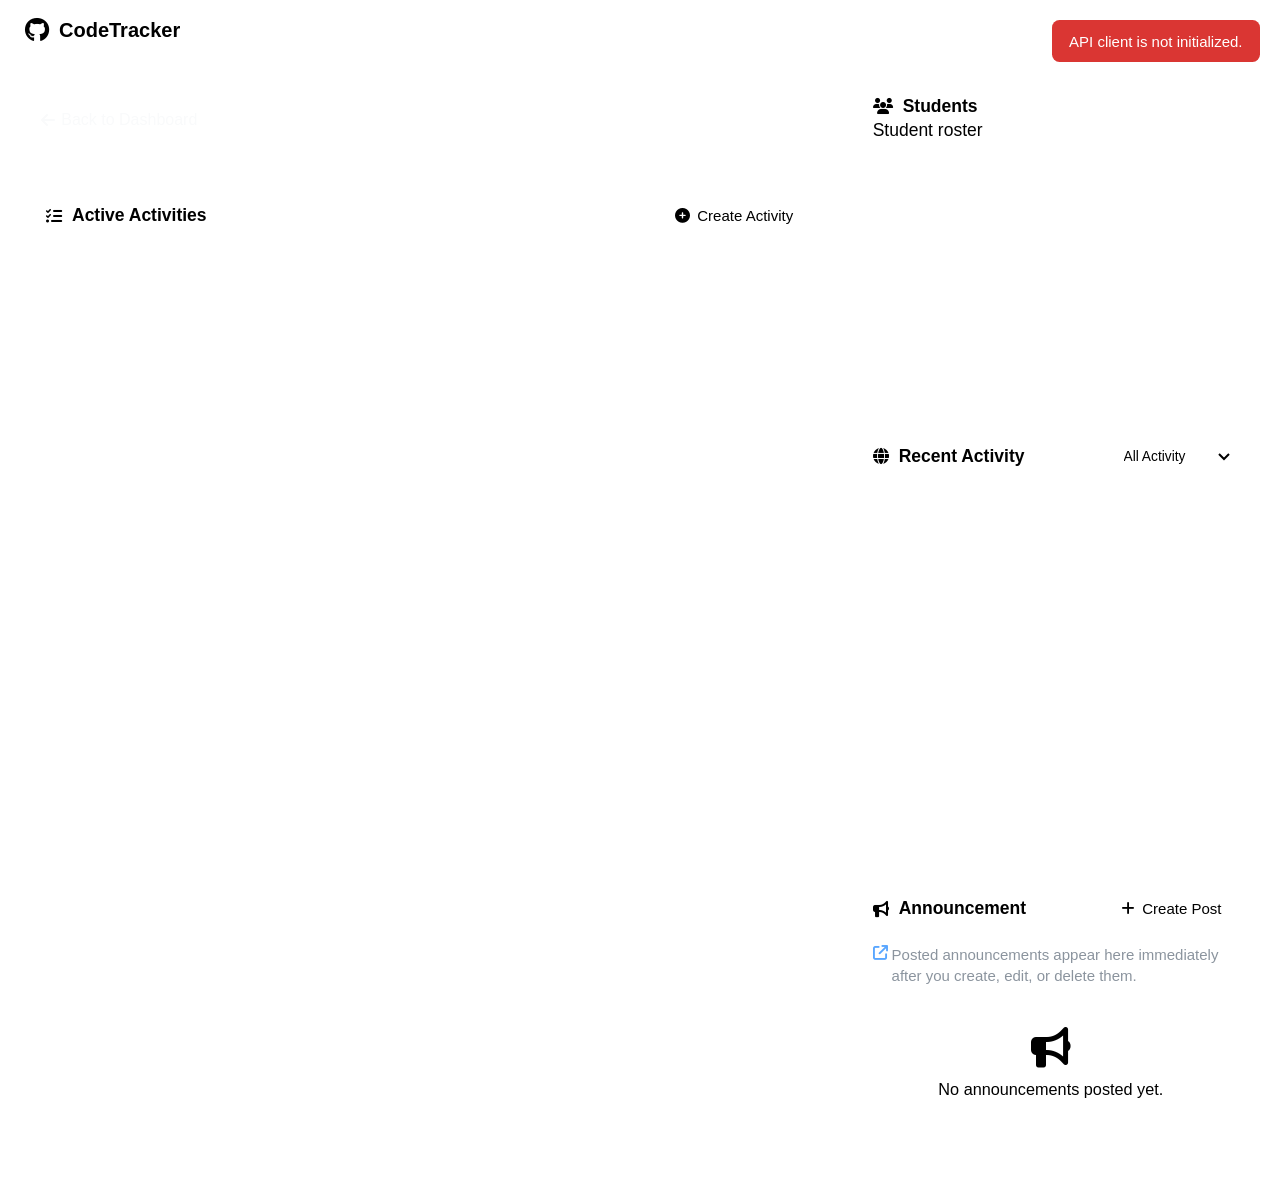
==== profclass/index.html @ b6f99a2a "adadddaa (#44) * shabu  * add automatic refresh  * apply the scroll in student-section  * add logout" ====
<!DOCTYPE html>
<html lang="en">
<head>
  <!-- CodeTracker theme: set before paint to prevent flashing -->
  <script id="codetracker-theme-init">
    (() => {
      const key = "codetracker-theme";
      let saved = null;
      try { saved = localStorage.getItem(key); } catch (_) {}
      const system = window.matchMedia("(prefers-color-scheme: light)").matches ? "light" : "dark";
      document.documentElement.dataset.theme = saved === "light" || saved === "dark" ? saved : system;
    })();
  </script>

    <meta charset="UTF-8">
    <meta name="viewport" content="width=device-width, initial-scale=1.0">
    <title>CodeTracker - Professor Dashboard</title>
    <link rel="stylesheet" href="https://cdnjs.cloudflare.com/ajax/libs/font-awesome/6.4.0/css/all.min.css">
    <link rel="icon" type="image/png" href="/frontend/asset/git.png">
    <link rel="stylesheet" href="/frontend/css/profclass.css">
    <!-- CodeTracker AI Chatbot -->
    <link rel="stylesheet" href="/frontend/css/chatbot.css">
  <link rel="stylesheet" href="/frontend/css/theme.css" data-codetracker-theme>
</head>
<body>

    <!-- Header -->
    <header class="header">
        <div class="header-left">  

            <div class="logo">
                <i class="fa-brands fa-github"></i>
                <span class="logo-text">CodeTracker</span>
            </div>
            <span class="header-divider"></span>
            <span class="header-label">Classroom</span>
        </div>
        <div class="header-right">

    <div class="professor-profile" id="professorProfile">
        <span class="professor-name" id="professorName">Loading...</span>
        <button type="button" class="professor-avatar" id="professorAvatar" aria-label="Open account menu" aria-haspopup="menu" aria-expanded="false"></button>
        <div class="professor-dropdown" id="professorProfileDropdown" role="menu" hidden>
            <button type="button" class="dropdown-btn" id="professorLogoutBtn" role="menuitem">
                <i class="fas fa-right-from-bracket"></i> Logout
            </button>
        </div>
    </div>
</div>
    </header>
 
    <div class="main-layout">
        <!-- Left Column -->
        <div class="left-column">
            <div class="back-to-dashboard">

    <a href="../dashboard/" id="backDashboardBtn">

        <i class="fas fa-arrow-left"></i>
        Back to Dashboard
    </a>
</div>
            <div class="section">
                <div class="section-header">
                    <h2 class="section-title">
                        <i class="fas fa-tasks"></i>
                        Active Activities
                    </h2>
                    <button class="create-activity-btn" id="createActivityBtn">
                        <i class="fas fa-plus-circle"></i>
                        Create Activity
                    </button>
                </div>
                
                <div id="assignmentsList">
                    <div class="empty-state">
                        <i class="fas fa-inbox"></i>
                        <p>No activities yet. Create your first one!</p>
                    </div>
                </div>
            </div>
        </div>

        <!-- Right Column -->
        <div class="right-column">
            <!-- Students Section -->
            <div class="students-section">
                <div class="students-header">
                    <h2 class="students-title">
                        <i class="fas fa-users"></i>
                        Students
                    </h2>
                    <p class="students-subtitle">Student roster</p>
                </div>
                <div id="studentsList">
                    <div class="empty-state">
                        <i class="fas fa-users"></i>
                        <p>No students enrolled yet</p>
                    </div>
                </div>
            </div>

            <!-- All Class Activity -->
            <div class="activity-section">
                <div class="activity-header">
                    <h2 class="activity-title">
                        <i class="fas fa-globe"></i>
                        Recent Activity
                    </h2>
                    <select class="filter-select" id="activityFilter">
                        <option value="all">All Activity</option>
                        <option value="activities">Activities</option>
                        <option value="submissions">Submissions</option>
                        <option value="joins">Joins</option>
                    </select>
                </div>
                
                <div class="activity-list" id="activityList">
                    <div class="empty-state">
                        <i class="fas fa-history"></i>
                        <p>No activity yet</p>
                    </div>
                </div>
            </div>

            <div class="section announcement-section">
                <div class="section-header">
                    <h2 class="section-title">
                        <i class="fas fa-bullhorn"></i>
                        Announcement
                    </h2>
                    <button class="announcement-view-btn" id="createAnnouncementOpenBtn" type="button">
                        <i class="fas fa-plus"></i>
                        Create Post
                    </button>
                </div>
                <div class="announcement-feed-shell">
                    <div class="announcement-feed-header">
                        <div class="announcement-feed-note">
                            <i class="fas fa-arrow-up-right-from-square"></i>
                            Posted announcements appear here immediately after you create, edit, or delete them.
                        </div>
                    </div>
                    <div id="announcementsList" class="announcements-list">
                        <div class="empty-state compact">
                            <i class="fas fa-bullhorn"></i>
                            <p>No announcements posted yet.</p>
                        </div>
                    </div>
                </div>
            </div>

            <div class="modal" id="createAnnouncementModal">
                <div class="modal-content announcement-edit-modal-content">
                    <div class="modal-header">
                        <h2>
                            <i class="fas fa-paper-plane"></i>
                            Create Post
                        </h2>
                        <button class="close-btn" id="closeCreateAnnouncementModalBtn" data-close-modal="createAnnouncementModal">&times;</button>
                    </div>
                    <div class="modal-body">
                        <form id="announcementForm" class="announcement-form announcement-form-modal">
                            <div class="form-group">
                                <label for="announcementMessage">
                                    <i class="fas fa-message"></i>
                                    Message
                                </label>
                                <textarea id="announcementMessage" maxlength="5000" rows="5" placeholder="Post an announcement to this classroom..." required></textarea>
                                <div class="announcement-meta-row">
                                    <span>Images, PDF, audio, and video only. Max 5 MB per file, 10 MB per post.</span>
                                    <span id="announcementCharCount">0 / 5000</span>
                                </div>
                            </div>
                            <div class="form-group">
                                <label for="announcementAttachments">
                                    <i class="fas fa-paperclip"></i>
                                    Attachments
                                </label>
                                <input type="file" id="announcementAttachments" name="attachments" multiple accept=".jpg,.jpeg,.png,.gif,.webp,.bmp,.svg,.mp4,.webm,.mov,.avi,.mkv,.mp3,.wav,.ogg,.aac,.pdf,image/jpeg,image/png,image/gif,image/webp,image/bmp,image/svg+xml,video/mp4,video/webm,video/quicktime,video/x-msvideo,video/x-matroska,audio/mpeg,audio/wav,audio/ogg,audio/aac,application/pdf">
                                <div id="announcementAttachmentList" class="announcement-attachment-list"></div>
                            </div>
                        </form>
                    </div>
                    <div class="modal-footer">
                        <button class="btn btn-secondary" id="cancelCreateAnnouncementBtn" data-close-modal="createAnnouncementModal">Cancel</button>
                        <button class="btn btn-primary" id="createAnnouncementBtn" type="submit" form="announcementForm">
                            <i class="fas fa-paper-plane"></i>
                            Post Announcement
                        </button>
                    </div>
                </div>
            </div>

            <div class="modal" id="editAnnouncementModal">
                <div class="modal-content announcement-edit-modal-content">
                    <div class="modal-header">
                        <h2>
                            <i class="fas fa-pen-to-square"></i>
                            Edit Announcement
                        </h2>
                        <button class="close-btn" id="closeEditAnnouncementModalBtn" data-close-modal="editAnnouncementModal">&times;</button>
                    </div>
                    <div class="modal-body">
                        <form id="editAnnouncementForm" class="announcement-form announcement-form-modal">
                            <input type="hidden" id="editAnnouncementId">
                            <div class="form-group">
                                <label for="editAnnouncementMessage">
                                    <i class="fas fa-message"></i>
                                    Message
                                </label>
                                <textarea id="editAnnouncementMessage" maxlength="5000" rows="5" placeholder="Update the announcement message..."></textarea>
                                <div class="announcement-meta-row">
                                    <span>Images, PDF, audio, and video only. Max 5 MB per file, 10 MB per post.</span>
                                    <span id="editAnnouncementCharCount">0 / 5000</span>
                                </div>
                            </div>
                            <div class="form-group">
                                <label>
                                    <i class="fas fa-paperclip"></i>
                                    Current Attachments
                                </label>
                                <div id="editAnnouncementCurrentAttachments" class="announcement-existing-attachments"></div>
                            </div>
                            <div class="form-group">
                                <label for="editAnnouncementAttachments">
                                    <i class="fas fa-folder-open"></i>
                                    Add Attachments
                                </label>
                                <input type="file" id="editAnnouncementAttachments" multiple accept=".jpg,.jpeg,.png,.gif,.webp,.bmp,.svg,.mp4,.webm,.mov,.avi,.mkv,.mp3,.wav,.ogg,.aac,.pdf,image/jpeg,image/png,image/gif,image/webp,image/bmp,image/svg+xml,video/mp4,video/webm,video/quicktime,video/x-msvideo,video/x-matroska,audio/mpeg,audio/wav,audio/ogg,audio/aac,application/pdf">
                                <div id="editAnnouncementAttachmentList" class="announcement-attachment-list"></div>
                            </div>
                        </form>
                    </div>
                    <div class="modal-footer">
                        <button class="btn btn-secondary" id="cancelEditAnnouncementBtn" data-close-modal="editAnnouncementModal">Cancel</button>
                        <button class="btn btn-primary" id="saveEditAnnouncementBtn">
                            <i class="fas fa-save"></i>
                            Save Changes
                        </button>
                    </div>
                </div>
            </div>
        </div>
    </div>

    <!-- Edit Activity Modal -->
    <div class="modal" id="editActivityModal">
        <div class="modal-content">
            <div class="modal-header">
                <h2>
                    <i class="fas fa-edit"></i>
                    Edit Activity
                </h2>
                <button class="close-btn" id="closeEditModalBtn" data-close-modal="editActivityModal">&times;</button>
            </div>
            <div class="modal-body">
                <form id="editActivityForm">
                    <input type="hidden" id="editActivityId">
                    <div class="form-group">
                        <label for="editActivityTitle">
                            <i class="fas fa-heading"></i>
                            Activity Title
                        </label>
                        <input type="text" id="editActivityTitle" placeholder="e.g., System 2 - API Development" required>
                    </div>
                    
                    <div class="form-group">
                        <label for="editActivityDescription">
                            <i class="fas fa-align-left"></i>
                            Description
                        </label>
                        <textarea id="editActivityDescription" placeholder="Describe the activity requirements..."></textarea>
                    </div>
                    
                    <div class="form-row">
                        <div class="form-group">
                            <label for="editDueDate">
                                <i class="fas fa-calendar-alt"></i>
                                Due Date
                            </label>
                            <input type="date" id="editDueDate">
                        </div>
                        
                        <div class="form-group">
                            <label for="editMaxScore">
                                <i class="fas fa-star"></i>
                                Max Score
                            </label>
                            <input type="number" id="editMaxScore" min="0" max="1000" value="100">
                        </div>
                    </div>
                    
                    <div class="form-group">
                        <label for="editActivityStatus">
                            <i class="fas fa-sliders-h"></i>
                            Status
                        </label>
                        <select id="editActivityStatus" required>
                            <option value="DRAFT">Draft</option>
                            <option value="PUBLISHED">Published</option>
                            <option value="CLOSED">Closed</option>
                            <option value="ARCHIVED">Archived</option>
                        </select>
                    </div>
                </form>
            </div>
            <div class="modal-footer">
                <button class="btn btn-secondary" id="cancelEditBtn" data-close-modal="editActivityModal">Cancel</button>
                <button class="btn btn-primary" id="saveEditActivityBtn">
                    <i class="fas fa-save"></i>
                    Save Changes
                </button>
            </div>
        </div>
    </div>

    <!-- Create Activity Modal -->
    <div class="modal" id="createActivityModal">
        <div class="modal-content">
            <div class="modal-header">
                <h2>
                    <i class="fas fa-plus-circle"></i>
                    Create New Activity
                </h2>
                <button class="close-btn" id="closeModalBtn" data-close-modal="createActivityModal">&times;</button>
            </div>
            <div class="modal-body">
                <form id="createActivityForm">
                    <div class="form-group">
                        <label for="activityTitle">
                            <i class="fas fa-heading"></i>
                            Activity Title
                        </label>
                        <input type="text" id="activityTitle" placeholder="e.g., System 2 - API Development" required>
                    </div>
                    
                    <div class="form-group">
                        <label for="activityDescription">
                            <i class="fas fa-align-left"></i>
                            Description
                        </label>
                        <textarea id="activityDescription" placeholder="Describe the activity requirements..."></textarea>
                    </div>
                    
                    <div class="form-row">
                        <div class="form-group">
                            <label for="dueDate">
                                <i class="fas fa-calendar-alt"></i>
                                Due Date
                            </label>
                            <input type="date" id="dueDate">
                        </div>
                        
                        <div class="form-group">
                            <label for="maxScore">
                                <i class="fas fa-star"></i>
                                Max Score
                            </label>
                            <input type="number" id="maxScore" min="0" max="1000" value="100">
                        </div>
                    </div>
                    
                    <div class="form-group">
                        <label for="activityStatus">
                            <i class="fas fa-sliders-h"></i>
                            Status
                        </label>
                        <select id="activityStatus" required>
                            <option value="DRAFT">Draft</option>
                            <option value="PUBLISHED">Published</option>
                            <option value="ARCHIVED">Archived</option>
                        </select>
                    </div>
                </form>
            </div>
            <div class="modal-footer">
                <button class="btn btn-secondary" id="cancelBtn" data-close-modal="createActivityModal">Cancel</button>
                <button class="btn btn-primary" id="saveActivityBtn">
                    <i class="fas fa-save"></i>
                    Create Activity
                </button>
            </div>
        </div>
    </div>

    
    

    

    <!-- Submissions Modal -->
    <div class="modal" id="submissionsModal">
        <div class="modal-content">
            <div class="modal-header">
                <h2 id="submissionsModalTitle">
                    <i class="fas fa-list-check"></i>
                    Activity Submissions
                </h2>
                <button class="close-btn" id="closeUnsubmittedModalBtn" data-close-modal="submissionsModal">&times;</button>
            </div>
            <div class="modal-body">
                <p id="submissionsSubtitle" style="color: #8b949e; margin-bottom: 12px;">Loading activity submissions...</p>
                <div class="submissions-filter-row" style="margin-bottom: 12px;">
                    <label for="submissionFilter" style="font-size: 12px; color: #8b949e; margin-right: 8px;">Filter</label>
                    <select id="submissionFilter" class="filter-select">
                        <option value="ALL">All</option>
                        <option value="PENDING">Pending</option>
                        <option value="SUBMITTED">Submitted</option>
                        <option value="GRADED">Graded</option>
                    </select>
                </div>
                <div id="submissionsList">
                    <div class="empty-state">
                        <i class="fas fa-spinner fa-spin"></i>
                        <p>Loading submissions...</p>
                    </div>
                </div>
            </div>
            <div class="modal-footer">
                <button class="btn btn-secondary" id="closeUnsubmittedBtn" data-close-modal="submissionsModal">Close</button>
            </div>
        </div>
    </div>

    <div class="modal" id="gradeModal">
        <div class="modal-content">
            <div class="modal-header">
                <h2>
                    <i class="fas fa-award"></i>
                    Grade Submission
                </h2>
                <button class="close-btn" id="closeGradeModalBtn" data-close-modal="gradeModal">&times;</button>
            </div>
            <div class="modal-body">
                <input type="hidden" id="gradeActivityId">
                <input type="hidden" id="gradeStudentUserId">
                <input type="hidden" id="gradeMaxScore">

                <div class="form-group" id="gradeStudentInfo" style="color: #c9d1d9; display: grid; gap: 4px;"></div>

                <form id="gradeForm">
                    <div class="form-group">
                        <label for="gradeScore">
                            <i class="fas fa-star"></i>
                            Score
                        </label>
                        <input type="number" id="gradeScore" min="0" step="1" placeholder="Enter score">
                        <small id="gradeScoreHint" style="color:#8b949e; display:block; margin-top:6px;"></small>
                    </div>

                    <div class="form-group">
                        <label for="gradeFeedback">
                            <i class="fas fa-comment"></i>
                            Feedback
                        </label>
                        <textarea id="gradeFeedback" rows="4" placeholder="Add feedback for this submission..."></textarea>
                    </div>
                </form>
            </div>
            <div class="modal-footer">
                <button class="btn btn-secondary btn-small analyze-btn" id="gradeAnalyzeBtn" style="margin-right: auto; display: none;">
                    <i class="fas fa-code"></i>
                    Analyze
                </button>
                <button class="btn btn-secondary" id="closeGradeBtn" data-close-modal="gradeModal">Cancel</button>
                <button class="btn btn-primary" id="saveGradeBtn">
                    <i class="fas fa-check"></i>
                    Submit Grade
                </button>
            </div>
        </div>
    </div>

    <div class="modal" id="submittedDetailModal">
        <div class="modal-content submitted-detail-modal-content">
            <div class="modal-header">
                <h2 id="submittedDetailTitle">
                    <i class="fas fa-file-circle-check"></i>
                    Submission Details
                </h2>
                <button class="close-btn" id="closeSubmittedDetailModalBtn" data-close-modal="submittedDetailModal">&times;</button>
            </div>
            <div class="modal-body" id="submittedDetailBody">
                <div class="empty-state">
                    <i class="fas fa-info-circle"></i>
                    <p>Loading submission details...</p>
                </div>
            </div>
            <div class="modal-footer">
                <button class="btn btn-secondary" id="closeSubmittedDetailBtn">Back to Submitted</button>
            </div>
        </div>
    </div>

    <!-- Student Submission Modal -->
    <div class="modal" id="studentSubmissionModal">
        <div class="modal-content">
            <div class="modal-header">
                <h2>
                    <i class="fas fa-paper-plane"></i>
                    Submit Activity for Student
                </h2>
                <button class="close-btn" id="closeSubmissionModalBtn">&times;</button>
            </div>
            <div class="modal-body">
                <div id="submissionStudentInfo" style="margin-bottom: 20px; padding: 15px; background: #f5f5f5; border-radius: 4px;">
                    <!-- Will be filled dynamically -->
                </div>
                <form id="studentSubmissionForm">
                    <div class="form-group">
                        <label for="submissionType">
                            <i class="fas fa-code-branch"></i>
                            Submission Type
                        </label>
                        <select id="submissionType">
                            <option value="" disabled hidden>— Select submission type —</option>
                            <option value="existing">Existing Repository URL</option>
                            <option value="new">New Repository Name</option>
                            <option value="general">Mark as Submitted (No Repository)</option>
                        </select>
                    </div>

                    <div id="repositoryUrlGroup" class="form-group" style="display: none;">
                        <label for="profileSubmissionUrl">
                            <i class="fab fa-github"></i>
                            Repository URL
                        </label>
                        <input type="url" id="profileSubmissionUrl" placeholder="https://github.com/user/repo">
                    </div>

                    <div id="repositoryNameGroup" class="form-group" style="display: none;">
                        <label for="profileSubmissionName">
                            <i class="fas fa-folder-plus"></i>
                            Repository Name
                        </label>
                        <input type="text" id="profileSubmissionName" placeholder="my-awesome-project" pattern="[a-zA-Z0-9_\-]+" title="Repository name can contain letters, numbers, hyphens, and underscores">
                    </div>

                    <div class="form-group">
                        <label for="submissionNotes">
                            <i class="fas fa-comment"></i>
                            Notes (Optional)
                        </label>
                        <textarea id="submissionNotes" rows="3" placeholder="Add notes about this submission..."></textarea>
                    </div>
                </form>
            </div>
            <div class="modal-footer">
                <button class="btn btn-secondary" id="cancelSubmissionBtn">Cancel</button>
                <button class="btn btn-primary" id="submitForStudentBtn">
                    <i class="fas fa-paper-plane"></i>
                    Submit for Student
                </button>
            </div>
        </div>
    </div>

    <script src="/frontend/script/runtime-config.js"></script>
  <script src="/frontend/script/api-client.js"></script>
    <script src="/frontend/script/analyzer-client.js"></script>
    <script src="/frontend/script/profclass.js"></script>
    <script src="/frontend/script/chatbot.js"></script>
  <script src="/frontend/script/theme.js" data-codetracker-theme></script>
</body>
</html>
---- frontend/css/profclass.css ----
/* Global responsive fixes */
* {
    max-width: 100%;
    min-width: 0;
}

html {
    overflow-x: hidden;
    scroll-behavior: smooth;
    zoom: 1.25;
    
}

/* ── Reset ────────────────────────────────────────────────────── */
*, *::before, *::after { margin: 0; padding: 0; box-sizing: border-box; }

/* Disable drag/highlight text selection across the app */
* {
    -webkit-user-select: none;
    user-select: none;
}

input, textarea, select, [contenteditable="true"] {
    -webkit-user-select: text;
    user-select: text;
}

body {
    font-family: -apple-system, BlinkMacSystemFont, 'Segoe UI', Roboto, Oxygen, Ubuntu, Cantarell, sans-serif;
    background: var(--color-page);
    color: var(--color-text);
    min-height: 100vh;
    font-size: 19px;
    overflow-x: hidden;
    min-width: 320px;
}

::-webkit-scrollbar       { width: 5px; height: 5px; }
::-webkit-scrollbar-track { background: transparent; }
::-webkit-scrollbar-thumb { background: var(--color-border); border-radius: 3px; }

/* ── Header ───────────────────────────────────────────────────── */
.header {
    background: var(--color-surface);
    padding: 0 20px;
    height: 48px;
    display: flex;
    justify-content: space-between;
    align-items: center;
    border-bottom: 1px solid var(--color-surface-hover);
    position: sticky;
    top: 0;
    z-index: 100;
}

.header-left {
    display: flex;
    align-items: center;
    gap: 12px;
}


.back-btn {
    display: inline-flex;
    align-items: center;
    gap: 8px;
    color: var(--color-primary);
    text-decoration: none;
    font-size: 15px;
    font-weight: 500;
    transition: all 0.15s;
}
.back-btn:hover {
    color: var(--color-primary-hover);
    text-decoration: underline;
}

/* ── Back Navigation Container ───────────────────────── */

.btn.cancel             { background: transparent; color: var(--color-muted); border: 1px solid var(--color-border); }
.btn.cancel:hover       { background: var(--color-surface-hover); }

.back-btn i {
    font-size: 14px;
}

.back-container .back-btn {
    display: inline-flex;
    align-items: center;
    gap: 6px;
    padding: 6px 12px;
    border-radius: 6px;
    background: var(--color-surface);
    border: 1px solid var(--color-surface-hover);
    color: var(--color-muted);
    text-decoration: none;
    font-size: 12px;
    transition: all 0.15s;
}

.back-container .back-btn:hover {
    background: var(--color-surface-hover);
    color: var(--color-primary);
    border-color: var(--color-border);
}

.header-divider {
    width: 1px;
    height: 20px;
    background: var(--color-surface-hover);
}

.logo {
    display: flex;
    align-items: center;
    gap: 8px;
    font-size: 16px;
    font-weight: 700;
    color: var(--color-primary);
}
.logo i { font-size: 20px; }
.logo-text { line-height: 1; }

.header-label {
    font-size: 17px;
    color: white;
    font-weight: bold;
}

.header-right {
    display: flex;
    align-items: center;
    gap: 8px;   /* tighter like dashboard */
}

.professor-profile {
    position: relative;
    display: inline-flex;
    align-items: center;
}

.professor-dropdown {
    position: absolute;
    top: 40px; right: 0;
    background: var(--color-surface);
    border: 1px solid var(--color-border);
    border-radius: 8px;
    padding: 6px;
    min-width: 180px;
    display: none;
    box-shadow: 0 8px 24px rgba(0,0,0,0.5);
    z-index: 200;
}

.professor-dropdown.active {
    display: block;
}

#professorProfileDropdown:not([hidden]) {
    display: block;
}

.professor-dropdown .dropdown-info {
    padding: 8px 12px;
    border-bottom: 1px solid var(--color-surface-hover);
}

.professor-dropdown .dropdown-info strong {
    display: block;
    margin-bottom: 2px;
}

.professor-dropdown .dropdown-info small {
    color: var(--color-muted);
}

/* Buttons */
.professor-dropdown .dropdown-btn {
    width: 100%;
    padding: 7px 10px;
    background: transparent;
    border: none;
    color: var(--color-text);
    text-align: left;
    cursor: pointer;
    border-radius: 5px;
    font-size: 12px;
    transition: background 0.12s;
}

.professor-dropdown .dropdown-btn i {
    width: 16px; margin-right: 6px; font-size: 11px;
}

.professor-dropdown .dropdown-btn:hover {
    background: var(--color-surface-hover);
}

.analyze-btn {
    background: #ffffff !important;
    color: #b4232f !important;
    border: 1px solid #d0d7de !important;
}

.analyze-btn i {
    color: #b4232f !important;
}

.analyze-btn:hover {
    background: #f6f8fa !important;
    color: #9f1f2a !important;
    border-color: var(--color-text) !important;
}

.analyze-btn:hover i {
    color: #9f1f2a !important;
}

.professor-avatar {
    width: 30px;
    height: 30px;
    border-radius: 50%;
    background: white; /* default avatar color */
    margin-left: 6px;
    font-weight: 600; font-size: 11px; color: black;
    border: 1px solid var(--color-surface-hover);
    display: flex; align-items: center; justify-content: center;
    padding: 0;
    cursor: pointer;
    font-family: inherit;
}
.professor-avatar img {
    width: 100%; height: 100%; object-fit: cover; border-radius: 50%;
}
.professor-avatar:focus-visible {
    outline: 2px solid var(--color-primary);
    outline-offset: 2px;
}

.professor-name {
    font-size: 12px;
    font-weight: 500;
    color: var(--color-muted);
}

/* ── Main Layout ──────────────────────────────────────────────── */
.main-layout {
    display: grid;
    grid-template-columns: 2fr 1fr;
    gap: 16px;
    padding: 12px 20px;
    max-width: 1400px;
    margin: 0 auto;
    
}

/* Back to Dashboard Button */
.back-to-dashboard {
    margin-bottom: 15px;
    margin-top: 20px;
    
}

body.modal-open {
    overflow: hidden;
}


.back-to-dashboard a {
    display: inline-flex;
    align-items: center;
    text-decoration: none;
    background: var(--color-surface); /* dark button */
    color: #f9fafb; /* white text */
    padding: 8px 12px;
    border-radius: 6px;
    font-weight: 500;
    transition: all 0.2s ease-in-out;
    font-size: 0.8rem;
    border: 1px solid rgba(255, 255, 255, 0.3);
}

.back-to-dashboard a i {
    margin-right: 5px;
}

/* Hover Effect */
.back-to-dashboard a:hover {
    background-color: var(--color-surface-hover); /* slightly lighter on hover */
    transform: translateX(-2px);
    box-shadow: 0 2px 5px rgba(0,0,0,0.2);
    color: var(--color-primary);
    border: 1px solid var(--color-primary);
}
/* ── Section Base ─────────────────────────────────────────────── */
.section,
.students-section,
.activity-section {
    background: var(--color-surface);
    border: 1px solid rgba(255, 255, 255, 0.3);
    border-radius: 8px;
    padding: 16px;
}

.section-header {
    display: flex;
    justify-content: space-between;
    align-items: center;
    margin-bottom: 14px;
}

.section-title,
.students-title,
.activity-title {
    font-size: 14px;
    font-weight: 600;
    color: var(--color-heading);
    display: flex;
    align-items: center;
    gap: 8px;
}
.section-title i,
.students-title i,
.activity-title i { color: var(--color-primary); font-size: 13px; }

/* The activity list becomes independently scrollable after three cards.
   Its height is calculated in professor-ux.js so card content can wrap
   naturally without overlapping the rest of the dashboard. */
#assignmentsList.has-scroll {
    max-height: var(--assignment-list-max-height);
    overflow-y: auto;
    overscroll-behavior: contain;
    padding-right: 8px;
    scrollbar-gutter: stable;
}

/* ── Create Activity Button ───────────────────────────────────── */
.create-activity-btn {
    background: white;
    color: black;
    border: none;
    padding: 6px 14px;
    border-radius: 6px;
    font-size: 12px;
    font-weight: 500;
    cursor: pointer;
    display: inline-flex;
    align-items: center;
    gap: 6px;
    transition: background 0.15s;
}
.create-activity-btn:hover { background: rgb(224, 223, 223); }
.create-activity-btn:disabled { opacity: 0.5; cursor: not-allowed; }

/* ── Assignment Card ──────────────────────────────────────────── */
.assignment-card {
    border: 1px solid var(--color-surface-hover);
    border-radius: 6px;
    padding: 14px;
    margin-bottom: 10px;
    background: var(--color-page);
    cursor: pointer;
    transition: border-color 0.15s, transform 0.15s, box-shadow 0.15s;
}
.assignment-card:hover {
    border-color: var(--color-primary);
    transform: translateY(-1px);
    box-shadow: 0 8px 20px rgba(31, 111, 235, 0.14);
}

.assignment-header {
    display: flex;
    justify-content: space-between;
    align-items: flex-start;
    margin-bottom: 8px;
}

.assignment-title {
    font-size: 14px;
    font-weight: 600;
    color: var(--color-primary);
    display: flex;
    align-items: center;
    gap: 6px;
    cursor: pointer;
}
.assignment-title:hover { text-decoration: underline; }
.assignment-title i { color: var(--color-success); font-size: 12px; }

.assignment-actions { display: flex; gap: 4px; }

.action-btn {
    background: none;
    border: 1px solid var(--color-surface-hover);
    color: var(--color-muted);
    padding: 4px 8px;
    border-radius: 4px;
    cursor: pointer;
    font-size: 13px;
    transition: all 0.15s;
}
.action-btn:hover {
    background: var(--color-surface-hover);
    color: var(--color-text);
    border-color: var(--color-border);
}

.assignment-actions .action-btn {
    cursor: pointer;
}

.assignment-actions .action-btn i {
    pointer-events: none;
}

.assignment-desc {
    color: var(--color-muted);
    font-size: 13px;
    line-height: 1.5;
    margin: 4px 0 10px 22px;
}

.assignment-meta {
    display: flex;
    align-items: center;
    flex-wrap: wrap;
    gap: 12px;
    font-size: 14px;
    color: var(--color-muted);
    padding-left: 22px;
}

.assignment-status {
    display: inline-flex;
    align-items: center;
    gap: 4px;
    padding: 2px 10px;
    border-radius: 20px;
    font-size: 13px;
    font-weight: 500;
    background: rgba(248, 81, 73, 0.1);
    color: var(--color-danger);
    border: 1px solid rgba(248, 81, 73, 0.2);
}
.assignment-status i { font-size: 10px; }

.days-left { font-weight: 600; }
.days-left.urgent { color: var(--color-danger); }
.days-left.normal { color: var(--color-primary); }

.points {
    color: var(--color-warning);
    font-weight: 600;
    display: flex;
    align-items: center;
    gap: 4px;
}

.submitted-count {
    color: var(--color-primary);
}

/* ── Progress ─────────────────────────────────────────────────── */
.progress-container {
    margin-top: 12px;
    padding-top: 12px;
    border-top: 1px solid var(--color-surface-hover);
}

.progress-header {
    display: flex;
    justify-content: space-between;
    align-items: center;
    margin-bottom: 6px;
}

.progress-title {
    font-size: 14px;
    color: var(--color-muted);
    font-weight: 500;
    display: flex;
    align-items: center;
    gap: 6px;
}
.progress-title i { color: var(--color-success); }

.progress-value {
    font-size: 12px;
    color: var(--color-success);
    font-weight: 700;
    background: rgba(46, 160, 67, 0.1);
    padding: 2px 8px;
    border-radius: 20px;
}

.progress-bar {
    height: 6px;
    background: var(--color-surface-hover);
    border-radius: 3px;
    overflow: hidden;
    margin-bottom: 4px;
}

.progress-fill {
    height: 100%;
    background: linear-gradient(90deg, var(--color-primary-strong), var(--color-success));
    border-radius: 3px;
    transition: width 0.3s ease;
}

.progress-stats {
    display: flex;
    justify-content: space-between;
    font-size: 13px;
    color: var(--color-border-strong);
}

/* ── Right Column ─────────────────────────────────────────────── */
.left-column,
.right-column {
    display: flex;
    flex-direction: column;
    gap: 16px;
}

/* ── Students ─────────────────────────────────────────────────── */
.students-header { margin-bottom: 12px; }

.students-subtitle {
    font-size: 14px;
    color: var(--color-border-strong);
    margin-top: 2px;
}

/* Keep the roster compact: three complete student rows remain visible, then
   the list scrolls independently instead of expanding into Recent Activity. */
#studentsList {
    display: flex;
    flex-direction: column;
    gap: 6px;
    max-height: 180px;
    overflow-y: auto;
    overscroll-behavior: contain;
    scrollbar-gutter: stable;
}

#studentsList .student-card {
    flex: 0 0 auto;
    margin-bottom: 0;
}

.student-card {
    display: flex;
    align-items: center;
    gap: 12px;
    padding: 10px 12px;
    border: 1px solid var(--color-surface-hover);
    border-radius: 6px;
    background: var(--color-page);
    margin-bottom: 6px;
    transition: all 0.15s;
}

.student-avatar {
    width: 34px;
    height: 34px;
    background: linear-gradient(135deg, var(--color-primary-strong), var(--color-success));
    border-radius: 50%;
    display: flex;
    align-items: center;
    justify-content: center;
    color: white;
    font-weight: 600;
    font-size: 13px;
    flex-shrink: 0;
    overflow: hidden;
}
.student-avatar img {
    width: 100%;
    height: 100%;
    object-fit: cover;
    border-radius: 50%;
    display: block;
}

.student-info { flex: 1; min-width: 0; }

.student-name {
    font-size: 13px;
    font-weight: 600;
    color: var(--color-heading);
    margin-bottom: 1px;
    white-space: nowrap;
    overflow: hidden;
    text-overflow: ellipsis;
}

.student-status {
    font-size: 12px;
    color: var(--color-muted);
}

.student-last-active {
    font-size: 13px;
    color: var(--color-border-strong);
    display: flex;
    align-items: center;
    gap: 4px;
}

.student-progress {
    color: var(--color-border);
    font-size: 12px;
}

/* ── Activity Feed ────────────────────────────────────────────── */
.activity-header {
    display: flex;
    justify-content: space-between;
    align-items: center;
    margin-bottom: 12px;
}

.filter-select {
    background: var(--color-page);
    border: 1px solid var(--color-surface-hover);
    color: var(--color-text);
    padding: 4px 10px;
    border-radius: 6px;
    font-size: 11px;
    cursor: pointer;
}
.filter-select:focus { outline: none; border-color: var(--color-primary-strong); }
.filter-select option { background: var(--color-surface); }

.activity-list {
    display: flex;
    flex-direction: column;
    max-height: 400px;
    overflow-y: auto;
}

.activity-item {
    display: flex;
    gap: 10px;
    padding: 10px 0;
    border-bottom: 1px solid var(--color-surface-hover);
    transition: background-color 0.15s;
}
.activity-item:last-child { border-bottom: none; }

.activity-avatar {
    width: 30px;
    height: 30px;
    border-radius: 50%;
    background: linear-gradient(135deg, var(--color-primary-strong), var(--color-success));
    display: flex;
    align-items: center;
    justify-content: center;
    color: white;
    font-weight: 600;
    font-size: 11px;
    flex-shrink: 0;
    overflow: hidden;
}
.activity-avatar.professor {
    background: linear-gradient(135deg, var(--color-attention), var(--color-danger));
}

.activity-content { flex: 1; min-width: 0; }

.activity-user {
    font-size: 13px;
    font-weight: 600;
    color: var(--color-heading);
    margin-bottom: 2px;
}
.activity-user span {
    color: var(--color-border-strong);
    font-weight: 400;
    font-size: 11px;
    margin-left: 6px;
}

.activity-text {
    font-size: 13px;
    color: var(--color-text);
    margin-bottom: 2px;
    line-height: 1.4;
}

.activity-details {
    font-size: 12px;
    color: var(--color-muted);
    margin-bottom: 2px;
}
.activity-details i { margin-right: 4px; color: var(--color-primary); font-size: 11px; }

.activity-time {
    font-size: 11px;
    color: var(--color-border-strong);
    display: flex;
    align-items: center;
    gap: 4px;
}
.activity-time i { font-size: 10px; }

.activity-badge {
    display: inline-flex;
    align-items: center;
    gap: 4px;
    padding: 1px 8px;
    border-radius: 12px;
    font-size: 10px;
    font-weight: 500;
    margin-left: 6px;
}

.badge-created {
    background: rgba(46, 160, 67, 0.1);
    color: var(--color-success);
    border: 1px solid rgba(46, 160, 67, 0.2);
}

.badge-submitted {
    background: rgba(88, 166, 255, 0.1);
    color: var(--color-primary);
    border: 1px solid rgba(88, 166, 255, 0.2);
}

.badge-joined {
    background: rgba(240, 136, 62, 0.12);
    color: var(--color-attention);
    border: 1px solid rgba(240, 136, 62, 0.28);
}

/* ── Modal ─────────────────────────────────────────────────────── */
.modal {
    display: none;
    position: fixed;
    inset: 0;
    background: rgba(0, 0, 0, 0.6);
    z-index: 1000;
    align-items: center;
    justify-content: center;
    backdrop-filter: blur(3px);
    opacity: 0;
    pointer-events: none;
}
.modal.active {
     display: flex;
    opacity: 1;
    pointer-events: all;
 }


 .modal.active .modal-content {
    animation: modalIn 0.22s cubic-bezier(0.17, 0.67, 0.3, 0.99);
}

@keyframes modalIn {
    from {
        opacity: 0;
        transform: translateY(-12px) scale(0.98);
    }
    to {
        opacity: 1;
        transform: translateY(0) scale(1);
    }
}

.modal-content > div {
    margin-bottom: 10px;
}

.modal-content {
    background: var(--color-surface);
    border: 1px solid var(--color-border);
    border-radius: 10px;
    width: 440px;
    max-width: 90%;
    max-height: 90vh;
    overflow-y: auto;
    padding: 20px; /* IMPORTANT */
}

#unsubmittedModal .modal-content {
    width: 760px;
    max-width: 96%;
}

#submittedDetailModal .modal-content {
    width: 820px;
    max-width: 96%;
}

@keyframes modalIn {
    from { opacity: 0; transform: translateY(-12px); }
    to   { opacity: 1; transform: translateY(0); }
}

.modal-header {
    display: flex;
    justify-content: space-between;
    align-items: center;
    padding: 14px 18px;
    border-bottom: 1px solid var(--color-surface-hover);
}

.modal-header h2 {
    font-size: 17px;
    font-weight: 600;
    color: var(--color-heading);
    display: flex;
    align-items: center;
    gap: 8px;
}
.modal-header h2 i { color: var(--color-primary); font-size: 16px; }

.close-btn {
    background: none;
    border: none;
    color: var(--color-border-strong);
    font-size: 22px;
    cursor: pointer;
    line-height: 1;
    padding: 2px 5px;
    transition: color 0.12s;
    border-radius: 4px;
}
.close-btn:hover {
     color: var(--color-danger);
    background: rgba(248,81,73,0.1);
    }

.modal-body { padding: 18px; }

.form-group { margin-bottom: 14px; }

.form-group label {
    display: block;
    margin-bottom: 6px;
    font-size: 15px;
    font-weight: 500;
    color: var(--color-text);
}
.form-group label i { color: var(--color-primary); margin-right: 6px; font-size: 14px; }

.form-group input,
.form-group textarea,
.form-group select {
    width: 100%;
    padding: 8px 10px;
    background: var(--color-page);
    border: 1px solid var(--color-surface-hover);
    border-radius: 6px;
    color: var(--color-text);
    font-size: 15px;
    font-family: 'Poppins', sans-serif;
}
.form-group input:focus,
.form-group textarea:focus,
.form-group select:focus {
    outline: none;
    border-color: var(--color-primary-strong);
}

.form-group textarea { min-height: 80px; resize: vertical; }

.announcement-form {
    display: grid;
    gap: 2px;
}

.announcement-meta-row {
    display: flex;
    justify-content: space-between;
    gap: 12px;
    margin-top: 6px;
    font-size: 11px;
    color: var(--color-muted);
}

#announcementCharCount.is-warning {
    color: #f5cc86;
}

.announcement-attachment-list {
    display: grid;
    gap: 6px;
    margin-top: 8px;
    max-height: 150px;
    overflow-y: auto;
    padding-right: 2px;
}

.announcement-attachment-item {
    display: grid;
    grid-template-columns: 18px 24px minmax(0, 1fr) auto;
    align-items: center;
    gap: 8px;
    border: 1px solid var(--color-surface-hover);
    border-radius: 6px;
    background: var(--color-page);
    color: var(--color-text);
    padding: 7px 9px;
    font-size: 12px;
}

.announcement-attachment-item i {
    color: var(--color-primary);
}

.announcement-attachment-item button {
    grid-column: 2;
}

.announcement-attachment-item span {
    overflow: hidden;
    text-overflow: ellipsis;
    white-space: nowrap;
}

.announcement-attachment-item small {
    color: var(--color-muted);
    font-size: 10px;
    font-weight: 700;
}

.announcement-attachment-remove-btn {
    width: 24px;
    height: 24px;
    border: 1px solid #30363d;
    border-radius: 6px;
    background: #161b22;
    color: #8b949e;
    display: inline-flex;
    align-items: center;
    justify-content: center;
    cursor: pointer;
    transition: all 0.15s;
}

.announcement-attachment-remove-btn:hover {
    border-color: rgba(248, 81, 73, 0.5);
    color: #f85149;
    background: rgba(248, 81, 73, 0.08);
}

.announcement-attachment-remove-btn i {
    font-size: 10px;
}

.announcement-actions {
    display: flex;
    justify-content: flex-end;
}

.announcement-view-btn {
    display: inline-flex;
    align-items: center;
    gap: 6px;
    border: 1px solid var(--color-border);
    border-radius: 6px;
    background: var(--color-page);
    color: var(--color-text);
    padding: 7px 10px;
    font-size: 12px;
    cursor: pointer;
}

.announcement-view-btn:hover {
    border-color: var(--color-primary);
    color: var(--color-primary);
}

.announcement-feed-shell {
    display: grid;
    gap: 12px;
}

.right-column .announcement-feed-shell {
    gap: 10px;
}

.announcement-feed-header {
    display: flex;
    align-items: center;
    justify-content: space-between;
    gap: 12px;
}

.announcement-feed-note {
    display: inline-flex;
    align-items: flex-start;
    gap: 8px;
    color: #8b949e;
    font-size: 12px;
    line-height: 1.45;
}

.announcement-feed-note i {
    color: #58a6ff;
    margin-top: 1px;
}

.announcement-modal-content {
    width: min(88vw, 400px);
    max-width: min(88vw, 400px);
    padding: 0;
    overflow: hidden;
    border-radius: 10px;
}

.announcement-edit-modal-content {
    width: min(88vw, 400px);
    max-width: min(88vw, 400px);
    padding: 0;
    overflow: hidden;
    border-radius: 10px;
}

.announcement-modal-toolbar {
    margin-bottom: 14px;
}

.announcement-modal-note {
    display: inline-flex;
    align-items: flex-start;
    gap: 8px;
    padding: 10px 12px;
    border: 1px solid #21262d;
    border-radius: 8px;
    background: rgba(13, 17, 23, 0.88);
    color: #8b949e;
    font-size: 12px;
    line-height: 1.45;
}

.announcement-modal-note i {
    color: #58a6ff;
    margin-top: 1px;
}

.announcements-list {
    display: grid;
    gap: 12px;
    max-height: min(68vh, 720px);
    overflow-y: auto;
    padding-right: 4px;
}

.right-column .announcements-list {
    max-height: 280px;
}

.announcement-item {
    border: 1px solid var(--color-surface-hover);
    border-radius: 10px;
    background: linear-gradient(180deg, var(--color-page), var(--color-surface));
    padding: 12px;
    display: grid;
    grid-template-columns: minmax(0, 1fr) minmax(220px, 290px);
    gap: 12px;
    box-shadow: 0 10px 26px rgba(0, 0, 0, 0.18);
}

.announcement-item:hover {
    border-color: #30363d;
}

.announcement-item-main {
    min-width: 0;
    display: grid;
    gap: 8px;
}

.announcement-item-head {
    display: flex;
    justify-content: space-between;
    gap: 12px;
    align-items: flex-start;
}

.announcement-item-title {
    display: inline-flex;
    align-items: center;
    gap: 8px;
    color: var(--color-heading);
    font-weight: 600;
    min-width: 0;
}

.announcement-item-title i {
    color: var(--color-primary);
}

.announcement-item-title-wrap {
    min-width: 0;
    display: grid;
    gap: 4px;
}

.announcement-item-meta {
    display: flex;
    flex-wrap: wrap;
    gap: 8px;
    font-size: 11px;
    color: #8b949e;
}

.announcement-item-meta span {
    display: inline-flex;
    align-items: center;
    gap: 5px;
}

.announcement-item-time {
    color: var(--color-muted);
    font-size: 11px;
    white-space: nowrap;
}

.announcement-item-actions {
    display: flex;
    gap: 8px;
    flex-shrink: 0;
}

.announcement-item-action {
    display: inline-flex;
    align-items: center;
    gap: 6px;
    border: 1px solid #30363d;
    border-radius: 6px;
    background: #0d1117;
    color: #c9d1d9;
    padding: 6px 10px;
    font-size: 12px;
    cursor: pointer;
    transition: all 0.15s;
}

.announcement-item-action:hover {
    border-color: #58a6ff;
    color: #58a6ff;
}

.announcement-item-action.danger:hover {
    border-color: rgba(248, 81, 73, 0.45);
    color: #ff9b95;
}

.announcement-item-message {
    color: var(--color-text);
    white-space: pre-wrap;
    line-height: 1.55;
    font-size: 13px;
}

.announcement-item-side {
    min-width: 0;
    border-left: 1px solid #21262d;
    padding-left: 12px;
    display: grid;
    align-content: start;
    gap: 6px;
}

.announcement-item-side-label {
    display: inline-flex;
    align-items: center;
    gap: 6px;
    color: #8b949e;
    font-size: 10px;
    text-transform: uppercase;
    letter-spacing: 0.04em;
}

.announcement-item-side-label i {
    color: #58a6ff;
}

.announcement-item-attachments {
    display: flex;
    flex-wrap: wrap;
    gap: 6px;
    overflow-x: hidden;
}

.announcement-item-empty-attachments {
    color: #8b949e;
    font-size: 10px;
    padding: 6px 0;
}

.announcement-attachment-link {
    display: inline-flex;
    align-items: center;
    gap: 6px;
    padding: 4px 8px;
    border-radius: 999px;
    border: 1px solid var(--color-border);
    background: var(--color-surface);
    color: var(--color-text);
    text-decoration: none;
    font-size: 10px;
}

.announcement-attachment-link:hover {
    border-color: var(--color-primary);
    color: var(--color-primary);
}

.announcement-attachment-media {
    display: flex;
    flex-direction: column;
    gap: 6px;
    width: 100%;
    max-width: 100%;
    text-decoration: none;
    color: #c9d1d9;
    border: 1px solid #30363d;
    border-radius: 10px;
    background: #161b22;
    overflow: hidden;
    flex: 0 0 auto;
}

.announcement-attachment-media:hover {
    border-color: #58a6ff;
    color: #e6edf3;
}

.announcement-attachment-media img,
.announcement-attachment-media video {
    display: block;
    width: 100%;
    height: 74px;
    object-fit: cover;
    background: #0d1117;
}

.announcement-attachment-media-video video {
    object-fit: cover;
}

.announcement-attachment-media-caption {
    display: flex;
    align-items: center;
    gap: 6px;
    padding: 6px 8px;
    font-size: 10px;
    line-height: 1.3;
}

.announcement-attachment-media-caption i {
    color: #58a6ff;
}

.announcement-item-side .announcement-attachment-media {
    max-width: 150px;
}

.right-column .announcement-item {
    grid-template-columns: 1fr;
    padding: 10px;
    gap: 10px;
}

.right-column .announcement-item-side {
    border-left: 0;
    border-top: 1px solid #21262d;
    padding-left: 0;
    padding-top: 10px;
}

.right-column .announcement-item-side .announcement-attachment-media {
    max-width: 100%;
}

.right-column .announcement-attachment-media img,
.right-column .announcement-attachment-media video {
    height: 68px;
}

.right-column .announcement-item-message {
    font-size: 12px;
}

.announcement-feed-shell {
    min-height: 0;
}

.announcement-existing-attachments {
    display: grid;
    gap: 8px;
}

.announcement-existing-attachment {
    display: flex;
    align-items: center;
    gap: 10px;
    padding: 10px 12px;
    border: 1px solid #21262d;
    border-radius: 8px;
    background: #0d1117;
}

.announcement-existing-attachment input {
    margin-top: 2px;
}

.announcement-existing-attachment-main {
    flex: 1;
    min-width: 0;
    display: grid;
    gap: 3px;
}

.announcement-existing-attachment-main strong {
    color: #e6edf3;
    font-size: 12px;
    font-weight: 600;
    white-space: nowrap;
    overflow: hidden;
    text-overflow: ellipsis;
}

.announcement-existing-attachment-main small {
    color: #8b949e;
    font-size: 11px;
}

.announcement-existing-attachment-remove {
    color: #f85149;
    font-size: 11px;
    font-weight: 600;
    white-space: nowrap;
}

.announcement-existing-attachment-actions {
    display: flex;
    align-items: center;
    gap: 8px;
    flex-shrink: 0;
}

.announcement-empty-attachments {
    color: #8b949e;
    font-size: 12px;
    padding: 10px 0;
}

.announcement-form-modal {
    display: grid;
    gap: 8px;
}

.announcement-modal-content .modal-body,
.announcement-edit-modal-content .modal-body {
    padding: 14px 16px 10px;
}

.announcement-modal-content .modal-footer,
.announcement-edit-modal-content .modal-footer {
    padding: 12px 16px;
}

.announcement-modal-content .form-group,
.announcement-edit-modal-content .form-group {
    margin-bottom: 12px;
}

.announcement-modal-content textarea,
.announcement-edit-modal-content textarea {
    min-height: 110px;
}

.form-row {
    display: grid;
    grid-template-columns: 1fr 1fr;
    gap: 12px;
}

.modal-footer {
    display: flex;
    justify-content: flex-end;
    gap: 8px;
    padding: 14px 18px;
    border-top: 1px solid var(--color-surface-hover);
}

.btn {
    padding: 6px 14px;
    border-radius: 6px;
    font-size: 14px;
    font-weight: 500;
    cursor: pointer;
    transition: all 0.15s;
    border: 1px solid transparent;
    display: inline-flex;
    align-items: center;
    gap: 6px;
}

.btn.btn-primary            { background: white; color: black; }
.btn.btn-primary:hover      { background: rgb(224, 223, 223); }
.btn.btn-primary:disabled   { background: var(--color-surface-hover); color: var(--color-border-strong); cursor: not-allowed; }

.btn-secondarys {
    background: transparent;
    border-color: var(--color-surface-hover);
    color: #22c55e;
}
.btn-secondarys:hover:not(:disabled) { color: #22c55e;
    background: rgba(34,197,94,0.15); }

.btn-secondary {
    background: transparent;
    border-color: var(--color-surface-hover);
    color: var(--color-muted);
}
.btn-secondary:hover:not(:disabled) { color: var(--color-danger);
        background: rgba(248,81,73,0.1); }

/* ── Notification ─────────────────────────────────────────────── */
.notification {
    position: fixed;
    top: 16px;
    right: 16px;
    padding: 10px 14px;
    border-radius: 6px;
    font-size: 12px;
    z-index: 2000;
    animation: slideIn 0.25s ease-out;
}
.notification.success { background: var(--color-success-strong); color: white; border: 1px solid var(--color-success); }
.notification.error   { background: #da3633; color: white; border: 1px solid var(--color-danger); }
.notification.info    { background: #0969da; color: white; border: 1px solid var(--color-primary-strong); }

@keyframes slideIn {
    from { transform: translateX(100%); opacity: 0; }
    to   { transform: translateX(0); opacity: 1; }
}

/* ── Profile Modal Container ────────────────────────────── */
.profile-modal-content {
    max-width: 660px !important;
    width: 92% !important;
    padding: 0 !important;
    overflow: hidden;
    border-radius: 10px !important;
    border: 1px solid var(--color-border) !important;
    background: var(--color-page) !important;
}

/* Header */
.profile-modal-header {
    display: flex;
    justify-content: space-between;
    align-items: center;
    padding: 12px 20px;
    background: var(--color-surface);
    border-bottom: 1px solid var(--color-surface-hover);
}

.profile-modal-header h2 {
    margin: 0;
    font-size: 15px;
    color: var(--color-heading);
    display: flex;
    align-items: center;
    gap: 7px;
}

.profile-modal-header h2 i {
    color: var(--color-primary);
    font-size: 14px;
}

/* Close button */
.profile-modal-close {
    background: none;
    border: none;
    color: var(--color-border-strong);
    font-size: 20px;
    cursor: pointer;
    line-height: 1;
    padding: 2px 5px;
    transition: color 0.12s;
    border-radius: 4px;
}

.profile-modal-close:hover {
    color: var(--color-danger);
    background: rgba(248,81,73,0.1);
}

/* Body Layout */
.profile-modal-body {
    display: flex;
    padding: 14px 16px; /* reduced vertical space */
    justify-content: flex-start;
}

/* LEFT SIDE (Picture) */
.profile-picture-section {
    flex: 0 0 190px;
    display: flex;
    flex-direction: column;
    align-items: center;
    justify-content: center;
    padding: 20px 16px; /* reduced vertical space */
    background: var(--color-surface);
    border-right: 1px solid var(--color-surface-hover);
    gap: 12px;
}

.profile-picture-wrapper {
    position: relative;
    width: 110px;
    height: 110px;
    border-radius: 50%;
    cursor: pointer;
}

.profile-picture-large {
    width: 110px;
    height: 110px;
    border-radius: 50%;
    background: linear-gradient(135deg, var(--color-primary-strong), var(--color-success-strong));
    display: flex;
    align-items: center;
    justify-content: center;
    font-size: 34px;
    font-weight: 700;
    color: #fff;
    overflow: hidden;
    border: 2px solid var(--color-border);
    transition: border-color 0.15s;
}

.profile-picture-wrapper:hover .profile-picture-large { border-color: var(--color-primary); }

.profile-picture-large img {
    width: 100%;
    height: 100%;
    object-fit: cover;
    border-radius: 50%;
}

/* Overlay */
.profile-picture-overlay {
    position: absolute; inset: 0;
    border-radius: 50%;
    background: rgba(0,0,0,0.55);
    display: flex; flex-direction: column;
    align-items: center; justify-content: center;
    opacity: 0; transition: opacity 0.15s;
    color: #fff; font-size: 11px; gap: 2px;
    pointer-events: none;
}

.profile-picture-wrapper:hover .profile-picture-overlay {
    opacity: 1;
}

/* Buttons */
.profile-picture-actions {
    display: flex;
    flex-direction: column;
    gap: 4px;
    width: 100%;
}

.btn-profile-action {
    width: 100%;
    padding: 6px 8px;
    border-radius: 6px;
    border: 1px solid var(--color-border);
    background: var(--color-surface-hover);
    color: var(--color-text);
    font-size: 11px;
    cursor: pointer;
    display: flex;
    align-items: center;
    justify-content: center;
    gap: 5px;
    transition: all 0.12s;
    font-weight: 500;
}

.btn-profile-action.btn-upload:hover {
    background: var(--color-primary-strong);
    border-color: var(--color-primary-strong);
    color: #fff;
}

.btn-profile-action.btn-remove:hover {
    background: rgba(248,81,73,0.12);
    border-color: var(--color-danger);
    color: var(--color-danger);
}

.btn-profile-action:disabled { opacity: 0.4; cursor: not-allowed; }

/* RIGHT SIDE (FORM) */
.profile-info-section {
    flex: 1;
    padding: 20px;
    display: flex;
    flex-direction: column;
    overflow-y: auto;
}

.profile-form {
    display: flex;
    flex-direction: column;
    gap: 8px;
}

.profile-form-row {
    display: flex;
    gap: 8px;
}

.profile-form-group {
    flex: 1;
    display: flex;
    flex-direction: column;
}

.profile-form-group label {
    display: flex;
    align-items: center;
    gap: 5px;
    font-size: 11px;
    color: var(--color-muted);
    font-weight: 500;
    margin-bottom: 4px;
}

.profile-form-group label i {
    color: var(--color-border-strong);
    width: 12px;
    text-align: center;
    font-size: 11px;
}

.profile-form-group input,
.profile-form-group select,
.profile-form-group textarea {
    width: 100%;
    padding: 8px 10px;
    background: var(--color-page); /* cleaner contrast */
    border: 1px solid var(--color-border);
    border-radius: 6px;
    color: var(--color-text);
    font-size: 13px;
    transition: border-color 0.12s;
}

.profile-form-group input:focus,
.profile-form-group select:focus,
.profile-form-group textarea:focus {
    outline: none;
    border-color: var(--color-primary);
}

.profile-form-group textarea { min-height: 56px; resize: vertical; }

.profile-form-actions {
    display: flex;
    gap: 8px;
    justify-content: flex-end;
    padding-top: 12px;
    border-top: 1px solid var(--color-surface-hover);
}

.profile-form-actions .btn {
    display: flex;
    align-items: center;
    gap: 5px;
    font-size: 12px;
    padding: 6px 14px;
}

/* ── Empty State ──────────────────────────────────────────────── */
.empty-state {
    text-align: center;
    padding: 30px 16px;
    color: var(--color-border-strong);
}
.empty-state i {
    font-size: 32px;
    color: var(--color-surface-hover);
    margin-bottom: 10px;
    display: block;
}

.empty-state p { font-size: 13px; }

/* ── Responsive ───────────────────────────────────────────────── */


.form-group input,
.form-group textarea,
.form-group select,
.profile-form-group input,
.profile-form-group textarea,
.profile-form-group select {
    font-family: 'Poppins', sans-serif;
    color: var(--color-text);
}

.form-group input::placeholder,
.form-group textarea::placeholder,
.form-group select::placeholder,
.profile-form-group input::placeholder,
.profile-form-group textarea::placeholder,
.profile-form-group select::placeholder {
    font-family: 'Poppins', sans-serif;
    color: var(--color-muted);
    opacity: 1;
}

.form-group textarea,
.profile-form-group textarea {
    min-height: 60px;
    resize: vertical;
}

/* Make form groups consistent */
.profile-form-group,
.form-group {
    margin-bottom: 12px; /* same spacing between fields */
}

.profile-form-row {
    gap: 12px; /* if using flexbox rows, same horizontal gap */
}

/* ── Unsubmitted Students List ────────────────────────────────── */
.unsubmitted-item {
    display: flex;
    align-items: center;
    gap: 12px;
    padding: 12px;
    border: 1px solid var(--color-surface-hover);
    border-radius: 6px;
    background: var(--color-page);
    margin-bottom: 8px;
    transition: border-color 0.15s;
}

.unsubmitted-item:hover {
    border-color: var(--color-border);
    background: var(--color-surface);
}

.unsubmitted-avatar {
    width: 36px;
    height: 36px;
    border-radius: 50%;
    background: linear-gradient(135deg, var(--color-primary-strong), var(--color-success));
    display: flex;
    align-items: center;
    justify-content: center;
    color: white;
    font-weight: 600;
    font-size: 12px;
    flex-shrink: 0;
    overflow: hidden;
}

.unsubmitted-avatar img {
    width: 100%;
    height: 100%;
    object-fit: cover;
    border-radius: 50%;
}

.unsubmitted-info {
    flex: 1;
    min-width: 0;
}

.unsubmitted-name {
    font-size: 13px;
    font-weight: 600;
    color: var(--color-heading);
    margin-bottom: 2px;
}

.unsubmitted-username {
    font-size: 12px;
    color: var(--color-muted);
}

.submitted-item {
    display: grid;
    grid-template-columns: auto 1fr;
    gap: 12px;
    padding: 14px;
    border: 1px solid var(--color-border);
    border-radius: 10px;
    background: var(--color-page);
    margin-bottom: 10px;
    transition: border-color 0.15s ease, transform 0.15s ease;
}

.submitted-item:hover {
    border-color: var(--color-primary);
    transform: translateY(-1px);
}

.submitted-avatar {
    width: 40px;
    height: 40px;
    border-radius: 50%;
    background: linear-gradient(135deg, var(--color-primary-strong), var(--color-success));
    display: flex;
    align-items: center;
    justify-content: center;
    color: #ffffff;
    font-weight: 700;
    font-size: 12px;
    overflow: hidden;
}

.submitted-avatar img {
    width: 100%;
    height: 100%;
    object-fit: cover;
    border-radius: 50%;
}

.submitted-content {
    min-width: 0;
    display: flex;
    flex-direction: column;
    gap: 10px;
}

.submitted-header-row {
    display: flex;
    justify-content: space-between;
    align-items: flex-start;
    gap: 10px;
}

.submitted-name-wrap {
    min-width: 0;
}

.submitted-name {
    font-size: 14px;
    font-weight: 700;
    color: var(--color-heading);
}

.submitted-username {
    font-size: 12px;
    color: var(--color-muted);
    margin-top: 2px;
}

.submitted-time-chip {
    display: inline-flex;
    align-items: center;
    gap: 6px;
    font-size: 11px;
    color: #b3d7ff;
    background: rgba(88, 166, 255, 0.12);
    border: 1px solid rgba(88, 166, 255, 0.3);
    border-radius: 999px;
    padding: 5px 10px;
    white-space: nowrap;
}

.submitted-actions-row {
    display: flex;
    align-items: center;
    justify-content: flex-start;
    width: 100%;
}

.submitted-details-grid {
    display: grid;
    grid-template-columns: repeat(2, minmax(0, 1fr));
    gap: 8px;
}

.submitted-detail-chip {
    display: inline-flex;
    align-items: center;
    gap: 6px;
    min-width: 0;
    padding: 7px 10px;
    border: 1px solid var(--color-border);
    border-radius: 8px;
    font-size: 11px;
    color: var(--color-text);
    background: rgba(13, 17, 23, 0.65);
    white-space: nowrap;
    overflow: hidden;
    text-overflow: ellipsis;
}

.submitted-detail-chip i {
    color: var(--color-primary);
}

.submitted-url-container {
    width: 100%;
    display: flex;
    align-items: center;
    justify-content: space-between;
    gap: 12px;
    border: 1px solid var(--color-border);
    border-radius: 10px;
    padding: 10px 12px;
    text-decoration: none;
    background: var(--color-page);
    transition: border-color 0.15s ease, background 0.15s ease;
}

.submitted-preview-container {
    width: 100%;
    display: flex;
    align-items: center;
    justify-content: space-between;
    gap: 12px;
    border: 1px solid var(--color-border);
    border-radius: 10px;
    padding: 10px 12px;
    background: var(--color-page);
    cursor: pointer;
    text-align: left;
    transition: border-color 0.15s ease, background 0.15s ease;
}

.submitted-preview-container:hover {
    border-color: var(--color-primary);
    background: rgba(88, 166, 255, 0.08);
}

.submitted-url-container:hover {
    border-color: var(--color-primary);
    background: rgba(88, 166, 255, 0.08);
}

.submitted-url-main {
    min-width: 0;
    display: flex;
    flex-direction: column;
    gap: 3px;
}

.submitted-url-label {
    font-size: 11px;
    color: var(--color-muted);
    text-transform: uppercase;
    letter-spacing: 0.04em;
}

.submitted-url-value {
    font-size: 12px;
    color: var(--color-heading);
    white-space: nowrap;
    overflow: hidden;
    text-overflow: ellipsis;
}

.submitted-url-arrow {
    color: #d2b48c;
    font-size: 14px;
    flex-shrink: 0;
}

.submitted-detail-section {
    border: 1px solid var(--color-surface-hover);
    border-radius: 8px;
    background: #0f141b;
    padding: 10px;
}

.submitted-detail-title {
    font-size: 11px;
    font-weight: 700;
    letter-spacing: 0.04em;
    text-transform: uppercase;
    color: var(--color-muted);
    margin-bottom: 8px;
}

.submitted-detail-grid {
    display: grid;
    grid-template-columns: repeat(2, minmax(0, 1fr));
    gap: 6px 10px;
}

.submitted-detail-row {
    display: flex;
    flex-direction: column;
    gap: 3px;
    min-width: 0;
}

.submitted-detail-key {
    font-size: 11px;
    color: var(--color-muted);
}

.submitted-detail-value {
    font-size: 12px;
    color: var(--color-heading);
    white-space: nowrap;
    overflow: hidden;
    text-overflow: ellipsis;
}

.submitted-detail-note {
    font-size: 12px;
    color: var(--color-text);
    line-height: 1.45;
}

.submitted-url-container.is-disabled {
    cursor: default;
    opacity: 0.7;
}

.submitted-item-detailed {
    margin-bottom: 0;
}

.submitted-toolbar {
    display: flex;
    justify-content: space-between;
    align-items: center;
    gap: 10px;
    margin-bottom: 12px;
}

.submitted-toolbar-meta {
    font-size: 12px;
    color: var(--color-muted);
}

.submitted-search-input {
    width: 280px;
    max-width: 100%;
    background: var(--color-page);
    border: 1px solid var(--color-border);
    color: var(--color-text);
    border-radius: 8px;
    padding: 8px 10px;
    font-size: 12px;
}

.submitted-search-input:focus {
    outline: none;
    border-color: var(--color-primary);
}

.submitted-list-grid {
    display: grid;
    grid-template-columns: 1fr;
    gap: 0;
}

.submitted-list-actions {
    display: flex;
    gap: 8px;
    justify-content: center;
    margin-top: 8px;
}

.submission-repo-link {
    display: inline-flex;
    align-items: center;
    gap: 6px;
    margin-top: 5px;
    font-size: 11px;
    font-weight: 600;
    color: #dbeafe;
    text-decoration: none;
    border: 1px solid var(--color-primary-strong);
    background: var(--color-primary-strong);
    border-radius: 999px;
    padding: 6px 10px;
}

a.submission-repo-link:hover {
    color: #ffffff;
    background: var(--color-primary);
    border-color: var(--color-primary);
    text-decoration: none;
}

.submitted-missing-repo {
    display: inline-flex;
    align-items: center;
    gap: 6px;
    font-size: 12px;
    color: var(--color-muted);
}

.unsubmitted-state,
.unsubmitted-actions {
    display: flex;
    align-items: center;
    gap: 6px;
    font-size: 12px;
    color: var(--color-muted);
    flex-shrink: 0;
}

.action-btn.unsubmitted-submit-btn {
    display: inline-flex;
    align-items: center;
    gap: 4px;
    padding: 6px 10px;
    font-size: 11px;
    background: var(--color-primary-strong);
    border: 1px solid var(--color-primary-strong);
    color: white;
    border-radius: 4px;
    cursor: pointer;
    transition: all 0.15s;
    white-space: nowrap;
}

.action-btn.unsubmitted-submit-btn:hover {
    background: #0d47a1;
    border-color: #0d47a1;
    box-shadow: 0 2px 8px rgba(31, 111, 235, 0.3);
}

.action-btn.unsubmitted-submit-btn:disabled {
    opacity: 0.5;
    cursor: not-allowed;
}

/* Repo hint tooltip */
.repo-hint {
    display: inline-flex;
    align-items: center;
    gap: 4px;
    margin-left: 6px;
    position: relative;
    cursor: help;
}

.repo-hint i {
    color: var(--color-muted);
    font-size: 11px;
}

.repo-hint-tooltip {
    position: absolute;
    bottom: 125%;
    left: 50%;
    transform: translateX(-50%);
    background: var(--color-surface);
    color: var(--color-text);
    padding: 8px 10px;
    border-radius: 4px;
    font-size: 11px;
    white-space: nowrap;
    border: 1px solid var(--color-border);
    opacity: 0;
    pointer-events: none;
    transition: opacity 0.15s;
    z-index: 10;
}

.repo-hint:hover .repo-hint-tooltip {
    opacity: 1;
}

/* Submission form styling */
.repo-input-variant {
    padding: 12px;
    background: var(--color-page);
    border: 1px solid var(--color-surface-hover);
    border-radius: 6px;
    margin-bottom: 12px;
}

.repo-input-variant label {
    display: flex;
    align-items: center;
    gap: 6px;
    margin-bottom: 8px;
    font-size: 13px;
    color: var(--color-text);
    font-weight: 500;
}

/* Feature styles (non-redesign): submission/grade workflow */
.assignment-top-row {
    display: flex;
    justify-content: space-between;
    gap: 12px;
    align-items: flex-start;
}

.assignment-title-wrap {
    min-width: 0;
}

.assignment-card-title {
    font-size: 15px;
    font-weight: 600;
    color: var(--color-heading);
    line-height: 1.35;
}

.assignment-meta-line {
    display: flex;
    flex-wrap: wrap;
    gap: 8px;
    margin-top: 6px;
    font-size: 12px;
    color: var(--color-muted);
}

.assignment-description {
    margin-top: 10px;
    margin-bottom: 10px;
    color: var(--color-text);
    font-size: 13px;
}

.assignment-menu {
    position: relative;
    flex-shrink: 0;
}

.assignment-menu-trigger {
    width: 40px;
    height: 40px;
    min-width: 40px;
    min-height: 40px;
    padding: 0;
}

.assignment-menu-dropdown {
    position: absolute;
    top: calc(100% + 6px);
    right: 0;
    display: none;
    min-width: 182px;
    padding: 6px;
    border: 1px solid var(--color-border);
    border-radius: 8px;
    background: var(--color-page);
    box-shadow: 0 10px 24px rgba(0, 0, 0, 0.45);
    z-index: 20;
}

.assignment-menu.open .assignment-menu-dropdown {
    display: block;
}

.assignment-menu-item {
    width: 100%;
    min-height: 38px;
    border: 1px solid transparent;
    border-radius: 6px;
    background: transparent;
    color: var(--color-text);
    font-size: 12px;
    font-weight: 600;
    display: flex;
    align-items: center;
    gap: 8px;
    padding: 8px 10px;
    cursor: pointer;
}

.assignment-menu-item:hover {
    background: var(--color-surface);
    border-color: var(--color-border);
}

.assignment-menu-item.danger {
    color: #ff9b95;
}

.assignment-menu-item.danger:hover {
    background: rgba(248, 81, 73, 0.12);
    border-color: rgba(248, 81, 73, 0.4);
}

.activity-status-chip,
.status-chip,
.status-pill {
    display: inline-flex;
    align-items: center;
    border-radius: 999px;
    padding: 3px 10px;
    font-size: 11px;
    font-weight: 600;
    border: 1px solid transparent;
}

.status-row {
    display: flex;
    flex-wrap: wrap;
    gap: 8px;
    margin-top: 8px;
}

.status-chip.pending,
.status-pill.pending,
.activity-status-chip.pending,
.activity-status-chip.draft {
    color: #f5cc86;
    background: rgba(210, 153, 34, 0.16);
    border-color: rgba(210, 153, 34, 0.34);
}

.status-chip.submitted,
.status-pill.submitted,
.activity-status-chip.submitted,
.activity-status-chip.published {
    color: #9fd4ff;
    background: rgba(88, 166, 255, 0.16);
    border-color: rgba(88, 166, 255, 0.34);
}

.status-chip.graded,
.status-pill.graded,
.activity-status-chip.graded,
.activity-status-chip.closed {
    color: #8ee6ab;
    background: rgba(46, 160, 67, 0.16);
    border-color: rgba(46, 160, 67, 0.34);
}

.status-chip.late,
.status-pill.late {
    color: #ffb4a6;
    background: rgba(248, 81, 73, 0.14);
    border-color: rgba(248, 81, 73, 0.36);
}

.status-chip.none,
.activity-status-chip.archived,
.activity-status-chip.none {
    color: #b6c0ca;
    background: rgba(139, 148, 158, 0.16);
    border-color: rgba(139, 148, 158, 0.34);
}

.progress-block {
    margin-top: 10px;
    padding-top: 10px;
    border-top: 1px solid var(--color-surface-hover);
}

.progress-label-row {
    display: flex;
    justify-content: space-between;
    font-size: 12px;
    margin-bottom: 6px;
    color: var(--color-muted);
}

.progress-meta {
    margin-top: 4px;
    font-size: 11px;
    color: var(--color-muted);
}

.btn.btn-small {
    padding: 6px 10px;
    font-size: 12px;
}

.btn.btn-icon {
    padding: 6px 10px;
    font-size: 12px;
    min-width: 38px;
    min-height: 34px;
    display: inline-flex;
    align-items: center;
    justify-content: center;
}

.btn.btn-icon i {
    margin: 0;
    line-height: 1;
}

.btn.btn-danger {
    background: rgba(248, 81, 73, 0.12);
    color: var(--color-danger);
    border: 1px solid rgba(248, 81, 73, 0.35);
}

.btn.btn-danger:hover {
    background: rgba(248, 81, 73, 0.22);
}

.submission-card {
    border: 1px solid var(--color-surface-hover);
    border-radius: 8px;
    background: var(--color-page);
    padding: 12px;
    margin-bottom: 10px;
}

.submission-person {
    display: flex;
    align-items: center;
    gap: 10px;
    margin-bottom: 8px;
}

.submission-name {
    font-size: 13px;
    font-weight: 600;
    color: var(--color-heading);
}

.submission-time {
    font-size: 11px;
    color: var(--color-muted);
}

.submission-fields {
    display: grid;
    grid-template-columns: repeat(2, minmax(0, 1fr));
    gap: 8px;
    font-size: 12px;
}

.submission-fields > div {
    min-width: 0;
}

.field-label {
    display: block;
    color: var(--color-muted);
    margin-bottom: 3px;
}

.submission-actions {
    margin-top: 10px;
    display: flex;
    justify-content: flex-end;
}

.inline-note {
    font-size: 12px;
    color: var(--color-muted);
}

.inline-note.success {
    color: var(--color-success);
}

.repo-link {
    color: var(--color-primary);
    text-decoration: none;
}

.repo-link:hover {
    text-decoration: underline;
}

.repo-missing {
    color: var(--color-muted);
}

.grade-student-info {
    margin-bottom: 12px;
    padding: 10px;
    border: 1px solid var(--color-border);
    border-radius: 6px;
    background: var(--color-page);
}

.grade-info-grid {
    display: grid;
    gap: 5px;
    margin-top: 6px;
    font-size: 12px;
    color: var(--color-text);
}

.grade-info-grid strong {
    color: var(--color-muted);
    font-weight: 600;
}

.grade-activity-description {
    margin-top: 8px;
    font-size: 12px;
    color: var(--color-text);
    line-height: 1.45;
    border-top: 1px dashed var(--color-border);
    padding-top: 8px;
}

.empty-state.compact {
    padding: 22px 16px;
}

.submitted-detail-modal-content {
    width: 860px;
    max-width: 96%;
}

.detail-shell {
    border: 1px solid var(--color-surface-hover);
    border-radius: 8px;
    background: var(--color-page);
    padding: 12px;
}

.detail-head {
    display: flex;
    justify-content: space-between;
    align-items: flex-start;
    gap: 12px;
    margin-bottom: 10px;
}

.detail-person {
    display: flex;
    align-items: center;
    gap: 10px;
}

.detail-name {
    font-size: 14px;
    font-weight: 600;
    color: var(--color-heading);
}

.detail-section {
    border-top: 1px solid var(--color-surface-hover);
    padding-top: 10px;
    margin-top: 10px;
}

.detail-section h4 {
    font-size: 10px;
    letter-spacing: 0.08em;
    color: var(--color-muted);
    margin-bottom: 8px;
}

.detail-grid {
    display: grid;
    gap: 8px;
    font-size: 12px;
}

.detail-grid-2 {
    grid-template-columns: repeat(2, minmax(0, 1fr));
}

.detail-grid span {
    color: var(--color-text);
}

.detail-paragraph {
    font-size: 12px;
    color: var(--color-text);
    line-height: 1.45;
}

.detail-repo-row {
    margin-bottom: 8px;
}

.detail-repo-actions {
    display: flex;
    flex-wrap: wrap;
    gap: 8px;
    margin-bottom: 8px;
}

.detail-meta-line {
    font-size: 12px;
    color: var(--color-text);
    margin-top: 4px;
}

.detail-meta-line strong {
    color: var(--color-muted);
}

.submission-repo-link i {
    margin-left: 8px;
    font-size: 10px;
}

/* ── Responsive ───────────────────────────────────────────────── */

/* ✅ Small Phones */


@media (max-width: 480px) {

    .activity-header {
    display: flex;
    justify-content: space-between;
    align-items: center;
    gap: 8px;
}

    .header { 
    padding: 0 12px; 
    height: 52px;
}

.header-label {
    display: none;
}
    .logo-text, .professor-name { 
        display: block; 
    }

    .professor-name {
        margin-right: 6px;
    }

    .main-layout { 
        padding: 12px; 
        gap: 12px; 
    }

    .section,
.students-section,
.activity-section { 
    padding: 14px;   /* slightly bigger */
    margin-bottom: 12px; /* add spacing between cards */
}

    .create-activity-btn {
    width: auto;              /* FIX: no full width */
    padding: 6px 10px;
    font-size: 12px;
    white-space: nowrap;      /* prevent text break */
}

    .assignment-meta { 
        flex-direction: column; 
        align-items: flex-start; 
        gap: 6px; 
    }

    .form-row { 
        grid-template-columns: 1fr; 
    }

    .back-to-dashboard a {
        width: 100%;
        justify-content: center;
    }

    .unsubmitted-item {
        flex-wrap: wrap;
    }

    .unsubmitted-actions {
        width: 100%;
        justify-content: flex-end;
    }

    .submitted-details-grid {
        grid-template-columns: 1fr;
    }

    .submitted-detail-grid {
        grid-template-columns: 1fr;
    }

    .submission-fields {
        grid-template-columns: 1fr;
    }

    .detail-grid-2 {
        grid-template-columns: 1fr;
    }

.assignment-actions .btn {
    padding: 6px 8px;
    font-size: 11px;
    line-height: 1;
}

.class-card,
.assignment-card {
    padding: 14px;
}

.activity-header h2 {
    white-space: nowrap;
    font-size: 14px;
}

.btn.btn-primary span {
    display: none;
}

.btn {
    display: flex;
    align-items: center;
    justify-content: center;
    text-align: center;
  }

  .assignment-top-row {
    gap: 10px;
  }

  .assignment-card-title {
    font-size: 14px;
  }

  .assignment-meta-line {
    font-size: 11px;
    gap: 6px;
  }

  .assignment-menu-dropdown {
    right: -2px;
    min-width: 170px;
  }
}

@media (max-width: 360px) {
  .assignment-actions .btn.btn-small {
    font-size: 10px;
  }
}

/* ✅ Large Phones */
@media (max-width: 700px) {
    .submitted-item {
        grid-template-columns: 1fr;
    }

    .submitted-header-row {
        flex-direction: column;
        align-items: flex-start;
    }

    .submitted-time-chip {
        white-space: normal;
    }

    .submitted-toolbar {
        flex-direction: column;
        align-items: stretch;
    }

    .submitted-search-input {
        width: 100%;
    }

    .submitted-list-actions {
        flex-direction: column;
    }

    .submitted-list-actions .btn {
        width: 100%;
        justify-content: center;
    }

    .submitted-detail-value,
    .submitted-url-value {
        white-space: normal;
        overflow: visible;
        word-break: break-word;
    }

    .submission-repo-link {
        width: 100%;
        justify-content: center;
    }

    .status-row {
        gap: 6px;
    }

    .announcement-item-head {
        flex-direction: column;
    }

    .announcement-item {
        grid-template-columns: 1fr;
    }

    .announcement-item-side {
        border-left: 0;
        border-top: 1px solid #21262d;
        padding-left: 0;
        padding-top: 10px;
    }

    .announcement-item-actions {
        width: 100%;
        flex-wrap: wrap;
    }

    .announcement-item-time {
        margin-left: 0;
    }
    
}

/* ✅ Tablets / Half screen desktop */
@media (max-width: 1024px) {
    .main-layout { 
        grid-template-columns: 1fr; 
    }
    .left-column { order: 1; }
    .right-column { order: 2; }

    .back-to-dashboard {
        margin-top: 0;
        margin-bottom: 12px;
    }

    .activity-list {
        max-height: 300px;
    }

    #unsubmittedModal .modal-content,
    #submittedDetailModal .modal-content {
        width: calc(100vw - 24px);
        max-width: calc(100vw - 24px);
        max-height: calc(100vh - 24px);
    }

    .modal-content {
        padding: 16px;
    }
}

/* ✅ Extra large desktop screens */
@media (min-width: 1400px) {
    .main-layout {
        max-width: 1600px;
    }
}

/* ✅ Modern phone safe area support */
@supports (padding: max(0px)) {
    .header {
        padding-left: max(20px, env(safe-area-inset-left));
        padding-right: max(20px, env(safe-area-inset-right));
        padding-top: max(0px, env(safe-area-inset-top));
    }

    .main-layout {
        padding-left: max(20px, env(safe-area-inset-left));
        padding-right: max(20px, env(safe-area-inset-right));
        padding-bottom: max(32px, env(safe-area-inset-bottom));
    }
}

.assignment-card,
.student-card,
.submission-card,
.btn,
.action-btn,
.modal,
.modal-content,
.status-pill,
.status-chip,
.notification,
.repo-link {
    transition: all 0.15s cubic-bezier(0.2, 0, 0.38, 0.9);
}

.btn:active, .action-btn:active {
    transform: scale(0.97);
}

.skeleton {
    background: linear-gradient(90deg, var(--color-surface) 25%, var(--color-surface-raised) 50%, var(--color-surface) 75%);
    background-size: 200% 100%;
    animation: skeleton 1.5s infinite;
    border-radius: 6px;
}

@keyframes skeleton {
    0% { background-position: 200% 0; }
    100% { background-position: -200% 0; }
}

/* Disable text selection on buttons */
.btn, .action-btn, .close-btn {
    user-select: none;
    -webkit-user-select: none;
}

.btn:focus-visible,
.action-btn:focus-visible,
input:focus-visible,
select:focus-visible,
textarea:focus-visible {
    outline: 2px solid var(--color-primary-strong);
    outline-offset: 1px;
}

/* Perfect notification animation same as dashboard */
.notification {
    animation: slideIn 0.25s ease-out;
}

@keyframes slideIn {
    from { transform: translateX(100%); opacity: 0; }
    to   { transform: translateX(0); opacity: 1; }
}

/* Hover lift effect on cards */
.assignment-card:hover,
.student-card:hover,
.submission-card:hover {
    transform: translateY(-1px);
}

/* Disabled button style */
.btn:disabled {
    pointer-events: none;
    opacity: 0.6;
    transform: none !important;
}

@keyframes slideOut {
    from { transform: translateX(0); opacity: 1; }
    to   { transform: translateX(100%); opacity: 0; }
}
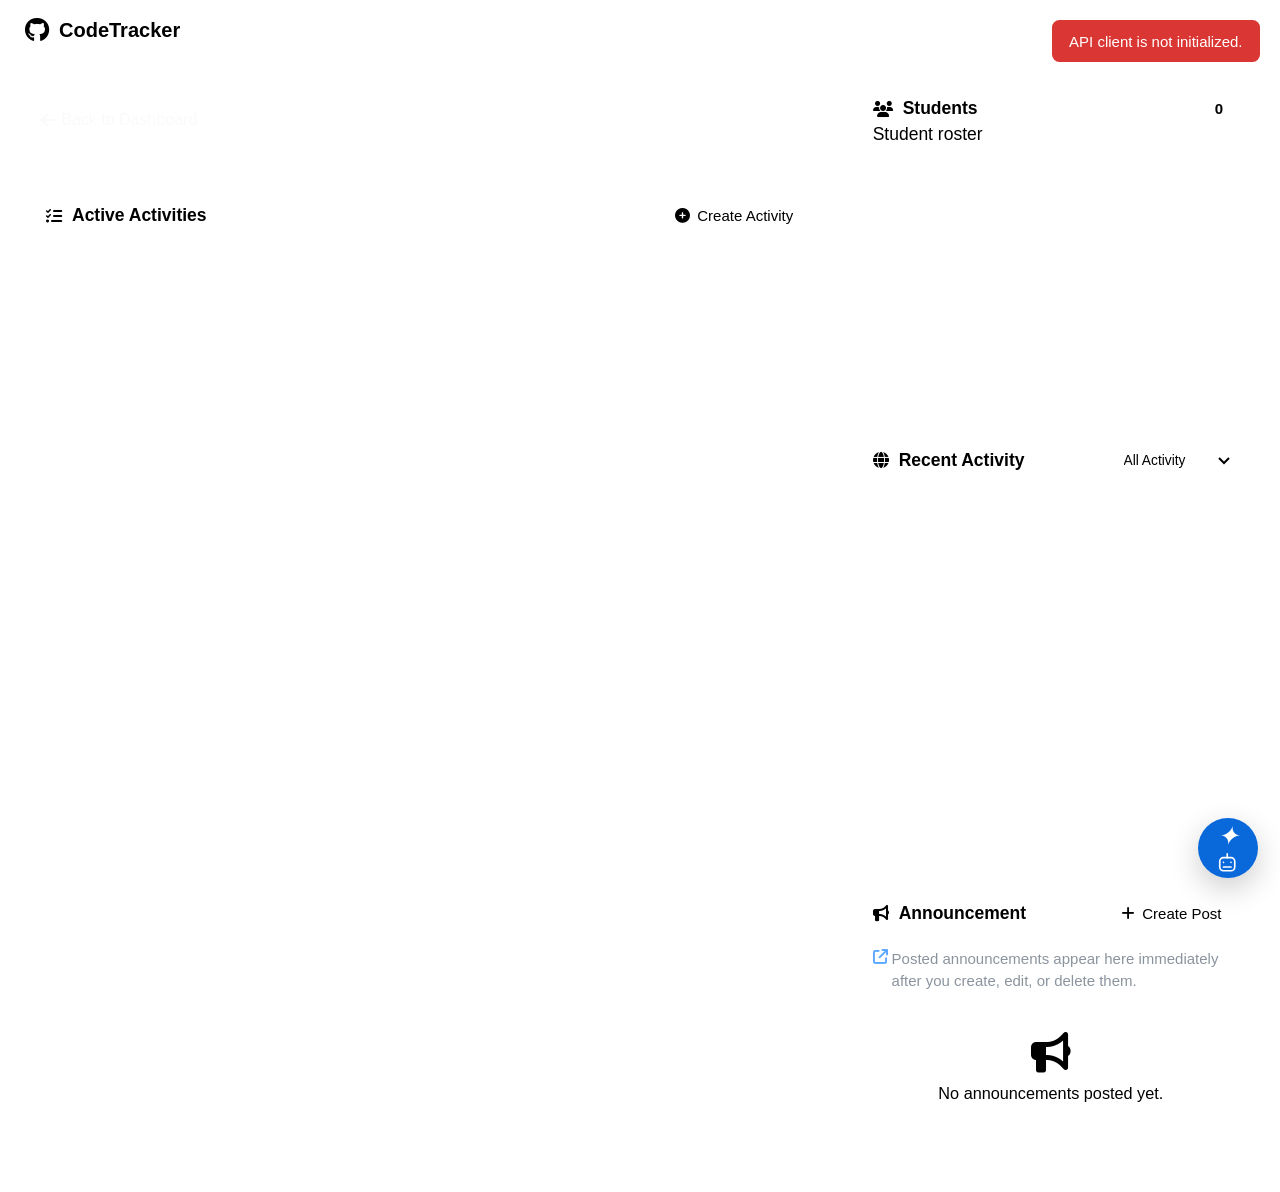
==== commit 6d3a2059: "Changing only UI" ====
--- a/profclass/index.html
+++ b/profclass/index.html
@@ -86,10 +86,13 @@
             <!-- Students Section -->
             <div class="students-section">
                 <div class="students-header">
-                    <h2 class="students-title">
-                        <i class="fas fa-users"></i>
-                        Students
-                    </h2>
+                    <div class="students-heading-row">
+                        <h2 class="students-title">
+                            <i class="fas fa-users"></i>
+                            Students
+                        </h2>
+                        <span class="students-count" id="studentsCount" aria-label="0 students">0</span>
+                    </div>
                     <p class="students-subtitle">Student roster</p>
                 </div>
                 <div id="studentsList">
--- a/frontend/css/profclass.css
+++ b/frontend/css/profclass.css
@@ -526,6 +526,25 @@
 /* ── Students ─────────────────────────────────────────────────── */
 .students-header { margin-bottom: 12px; }
 
+.students-heading-row {
+    display: flex;
+    align-items: center;
+    justify-content: space-between;
+    gap: 12px;
+}
+
+.students-count {
+    min-width: 24px;
+    padding: 3px 8px;
+    border: 1px solid var(--color-border-strong);
+    border-radius: 999px;
+    color: var(--color-text-muted);
+    font-size: 12px;
+    font-weight: 600;
+    line-height: 1.2;
+    text-align: center;
+}
+
 .students-subtitle {
     font-size: 14px;
     color: var(--color-border-strong);
@@ -638,6 +657,12 @@
     flex-direction: column;
     max-height: 400px;
     overflow-y: auto;
+}
+
+.activity-list.has-scroll {
+    max-height: var(--activity-list-max-height);
+    scrollbar-gutter: stable;
+    overscroll-behavior: contain;
 }
 
 .activity-item {
--- a/frontend/css/chatbot.css
+++ b/frontend/css/chatbot.css
@@ -0,0 +1,1178 @@
+/* ================================================================
+   Echo — CodeTracker chatbot
+   Fixed launcher, mobile-safe window and accessible hide/reveal mode.
+================================================================ */
+
+#chatbot-container,
+#chatbot-container * {
+  box-sizing: border-box;
+}
+
+#chatbot-container {
+  position: fixed;
+  right: max(18px, env(safe-area-inset-right));
+  bottom: max(18px, env(safe-area-inset-bottom));
+  z-index: 10020;
+  pointer-events: none;
+  font-family: -apple-system, BlinkMacSystemFont, "Segoe UI", Roboto, Oxygen,
+    Ubuntu, Cantarell, sans-serif;
+}
+
+#chatbot-toggle,
+#chatbot-reveal,
+#chatbot-window {
+  pointer-events: auto;
+}
+
+#chatbot-toggle {
+  position: relative;
+  display: inline-flex;
+  align-items: center;
+  justify-content: center;
+  min-width: 58px;
+  height: 58px;
+  padding: 0 18px;
+  overflow: hidden;
+  border: 0;
+  border-radius: 999px;
+  color: #ffffff;
+  background: linear-gradient(135deg, var(--color-primary, #2563eb), #6d5dfc);
+  box-shadow:
+    0 14px 32px rgba(37, 99, 235, 0.3),
+    0 4px 12px rgba(0, 0, 0, 0.18);
+  cursor: pointer;
+  user-select: none;
+  -webkit-tap-highlight-color: transparent;
+  transition:
+    transform 220ms cubic-bezier(0.22, 1, 0.36, 1),
+    box-shadow 220ms ease,
+    opacity 180ms ease,
+    filter 180ms ease;
+  animation: echoFloat 3.2s ease-in-out infinite;
+}
+
+.chatbot-toggle-content {
+  display: inline-flex;
+  align-items: center;
+  justify-content: center;
+  gap: 9px;
+  transform-origin: center;
+}
+
+#chatbot-toggle i {
+  font-size: 21px;
+}
+
+.chatbot-toggle-label {
+  font-size: 14px;
+  font-weight: 750;
+  letter-spacing: 0.01em;
+}
+
+#chatbot-toggle:hover {
+  transform: translateY(-2px) scale(1.015);
+  box-shadow:
+    0 18px 38px rgba(37, 99, 235, 0.36),
+    0 6px 14px rgba(0, 0, 0, 0.18);
+}
+
+#chatbot-toggle:active {
+  transform: translateY(0) scale(0.96);
+}
+
+#chatbot-toggle:focus-visible,
+#chatbot-reveal:focus-visible,
+.chatbot-icon-btn:focus-visible,
+#chatbot-send:focus-visible,
+#chatbot-input:focus-visible {
+  outline: 3px solid color-mix(in srgb, var(--color-primary, #2563eb) 38%, transparent);
+  outline-offset: 3px;
+}
+
+#chatbot-toggle.chatbot-launcher-entering {
+  animation: echoLauncherIn 260ms cubic-bezier(0.22, 1, 0.36, 1) both;
+}
+
+#chatbot-toggle.chatbot-launcher-exiting {
+  animation: echoLauncherOut 180ms ease both;
+}
+
+#chatbot-toggle.chatbot-toggle-hidden {
+  opacity: 0;
+  visibility: hidden;
+  transform: translateY(8px) scale(0.8);
+  pointer-events: none;
+  animation: none;
+}
+
+/* Small edge control shown after the user hides the main AI launcher. */
+#chatbot-reveal {
+  position: fixed;
+  right: 0;
+  bottom: max(88px, calc(env(safe-area-inset-bottom) + 72px));
+  width: 38px;
+  height: 46px;
+  display: grid;
+  place-items: center;
+  padding: 0;
+  border: 1px solid color-mix(in srgb, var(--color-primary, #2563eb) 42%, var(--color-border, #d0d7de));
+  border-right: 0;
+  border-radius: 13px 0 0 13px;
+  color: #ffffff;
+  background: linear-gradient(135deg, var(--color-primary, #2563eb), #6d5dfc);
+  box-shadow: -6px 8px 20px rgba(0, 0, 0, 0.18);
+  cursor: pointer;
+  -webkit-tap-highlight-color: transparent;
+  transition:
+    width 170ms ease,
+    transform 170ms ease,
+    opacity 170ms ease,
+    filter 170ms ease;
+  animation: echoRevealIn 220ms cubic-bezier(0.22, 1, 0.36, 1) both;
+}
+
+#chatbot-reveal:hover {
+  width: 44px;
+  filter: brightness(1.06);
+}
+
+#chatbot-reveal:active {
+  transform: translateX(2px) scale(0.96);
+}
+
+#chatbot-reveal[hidden] {
+  display: none !important;
+}
+
+#chatbot-window {
+  position: fixed;
+  right: max(18px, env(safe-area-inset-right));
+  bottom: max(18px, env(safe-area-inset-bottom));
+  display: flex;
+  flex-direction: column;
+  width: min(440px, calc(100vw - 36px));
+  height: min(580px, calc(100vh - 36px));
+  min-width: 310px;
+  min-height: 360px;
+  max-width: calc(100vw - 36px);
+  max-height: calc(100vh - 36px);
+  overflow: hidden;
+  resize: both;
+  color: var(--color-text, #24292f);
+  background: var(--color-surface, #ffffff);
+  border: 1px solid var(--color-border, #d0d7de);
+  border-radius: 20px;
+  box-shadow:
+    0 28px 70px rgba(0, 0, 0, 0.25),
+    0 8px 24px rgba(0, 0, 0, 0.14);
+  opacity: 0;
+  visibility: hidden;
+  transform: translateY(18px) scale(0.96);
+  transform-origin: bottom right;
+  transition:
+    opacity 200ms ease,
+    transform 240ms cubic-bezier(0.22, 1, 0.36, 1),
+    visibility 200ms ease;
+}
+
+@supports (height: 100dvh) {
+  #chatbot-window {
+    height: min(580px, calc(100dvh - 36px));
+    max-height: calc(100dvh - 36px);
+  }
+}
+
+#chatbot-window.chatbot-open {
+  opacity: 1;
+  visibility: visible;
+  transform: none;
+}
+
+#chatbot-window.chatbot-closing {
+  opacity: 0;
+  transform: translateY(14px) scale(0.96);
+}
+
+#chatbot-window.chatbot-maximized {
+  inset: max(10px, env(safe-area-inset-top))
+    max(10px, env(safe-area-inset-right))
+    max(10px, env(safe-area-inset-bottom))
+    max(10px, env(safe-area-inset-left));
+  width: auto !important;
+  height: auto !important;
+  max-width: none;
+  max-height: none;
+  resize: none;
+  border-radius: 18px;
+}
+
+#chatbot-window.chatbot-minimized {
+  width: min(520px, calc(100vw - 36px));
+  height: auto !important;
+  min-height: 0;
+  resize: none;
+}
+
+#chatbot-window.chatbot-minimized #chatbot-status,
+#chatbot-window.chatbot-minimized #chatbot-messages,
+#chatbot-window.chatbot-minimized #chatbot-input-area,
+#chatbot-window.chatbot-minimized .chatbot-threads-panel,
+#chatbot-window.chatbot-minimized .chatbot-resize-hint {
+  display: none;
+}
+
+#chatbot-header {
+  flex: 0 0 auto;
+  min-height: 66px;
+  padding: 10px 11px 10px 15px;
+  display: flex;
+  align-items: center;
+  justify-content: space-between;
+  gap: 10px;
+  color: #ffffff;
+  background: linear-gradient(135deg, var(--color-primary, #2563eb), #6d5dfc);
+}
+
+.chatbot-identity {
+  min-width: 0;
+  display: flex;
+  align-items: center;
+  gap: 10px;
+}
+
+.chatbot-avatar {
+  width: 38px;
+  height: 38px;
+  flex: 0 0 38px;
+  display: grid;
+  place-items: center;
+  border: 1px solid rgba(255, 255, 255, 0.22);
+  border-radius: 12px;
+  background: rgba(255, 255, 255, 0.18);
+}
+
+.chatbot-avatar i {
+  font-size: 18px;
+}
+
+.chatbot-identity-copy {
+  min-width: 0;
+  display: flex;
+  flex-direction: column;
+  line-height: 1.16;
+}
+
+.chatbot-identity-copy strong {
+  overflow: hidden;
+  font-size: 15px;
+  text-overflow: ellipsis;
+  white-space: nowrap;
+}
+
+.chatbot-identity-copy small {
+  margin-top: 3px;
+  color: rgba(255, 255, 255, 0.84);
+  font-size: 11px;
+  white-space: nowrap;
+}
+
+.chatbot-header-actions {
+  flex: 0 0 auto;
+  display: flex;
+  align-items: center;
+  gap: 2px;
+}
+
+.chatbot-icon-btn {
+  width: 32px;
+  height: 32px;
+  flex: 0 0 32px;
+  display: grid;
+  place-items: center;
+  padding: 0;
+  border: 0;
+  border-radius: 9px;
+  color: #ffffff;
+  background: transparent;
+  cursor: pointer;
+  -webkit-tap-highlight-color: transparent;
+  transition: background 160ms ease, transform 160ms ease;
+}
+
+.chatbot-icon-btn:hover {
+  background: rgba(255, 255, 255, 0.18);
+}
+
+.chatbot-icon-btn:active {
+  transform: scale(0.92);
+}
+
+.chatbot-icon-btn:disabled,
+.chatbot-thread-new:disabled {
+  opacity: 0.48;
+  cursor: not-allowed;
+  transform: none;
+}
+
+.chatbot-threads-panel {
+  position: absolute;
+  z-index: 4;
+  top: 66px;
+  right: 0;
+  bottom: 0;
+  width: min(318px, 88%);
+  min-width: 260px;
+  display: flex;
+  flex-direction: column;
+  min-height: 0;
+  color: var(--color-text, #24292f);
+  background: var(--color-surface, #ffffff);
+  border-left: 1px solid var(--color-border, #d0d7de);
+  box-shadow: -16px 0 36px rgba(0, 0, 0, 0.16);
+  animation: echoThreadsIn 180ms cubic-bezier(0.22, 1, 0.36, 1) both;
+}
+
+.chatbot-threads-panel[hidden] {
+  display: none !important;
+}
+
+.chatbot-threads-header {
+  flex: 0 0 auto;
+  min-height: 64px;
+  padding: 12px 11px 11px 15px;
+  display: flex;
+  align-items: center;
+  justify-content: space-between;
+  gap: 12px;
+  border-bottom: 1px solid var(--color-border, #d0d7de);
+}
+
+.chatbot-threads-header > div {
+  min-width: 0;
+  display: flex;
+  flex-direction: column;
+}
+
+.chatbot-threads-header strong {
+  color: var(--color-heading, #1f2328);
+  font-size: 14px;
+}
+
+.chatbot-threads-header small {
+  margin-top: 2px;
+  color: var(--color-muted, #57606a);
+  font-size: 11px;
+}
+
+.chatbot-threads-header .chatbot-icon-btn {
+  color: var(--color-muted, #57606a);
+}
+
+.chatbot-threads-header .chatbot-icon-btn:hover {
+  color: var(--color-text, #24292f);
+  background: var(--color-surface-hover, #f6f8fa);
+}
+
+.chatbot-thread-new {
+  flex: 0 0 auto;
+  min-height: 42px;
+  margin: 12px 12px 7px;
+  padding: 9px 12px;
+  display: inline-flex;
+  align-items: center;
+  justify-content: center;
+  gap: 8px;
+  border: 1px solid color-mix(in srgb, var(--color-primary, #2563eb) 58%, var(--color-border, #d0d7de));
+  border-radius: 11px;
+  color: var(--color-primary, #2563eb);
+  background: color-mix(in srgb, var(--color-primary, #2563eb) 7%, var(--color-surface, #ffffff));
+  font: inherit;
+  font-size: 13px;
+  font-weight: 700;
+  cursor: pointer;
+  -webkit-tap-highlight-color: transparent;
+}
+
+.chatbot-thread-new:hover {
+  background: color-mix(in srgb, var(--color-primary, #2563eb) 13%, var(--color-surface, #ffffff));
+}
+
+.chatbot-thread-new:focus-visible,
+.chatbot-thread-select:focus-visible,
+.chatbot-thread-delete:focus-visible,
+.chatbot-threads-more:focus-visible {
+  outline: 3px solid color-mix(in srgb, var(--color-primary, #2563eb) 32%, transparent);
+  outline-offset: 1px;
+}
+
+.chatbot-threads-list {
+  flex: 1 1 auto;
+  min-height: 0;
+  padding: 5px 8px max(12px, env(safe-area-inset-bottom));
+  overflow-x: hidden;
+  overflow-y: auto;
+  overscroll-behavior: contain;
+}
+
+.chatbot-threads-more {
+  flex: 0 0 auto;
+  min-height: 40px;
+  margin: 4px 12px max(12px, env(safe-area-inset-bottom));
+  padding: 8px 12px;
+  border: 0;
+  border-radius: 10px;
+  color: var(--color-primary, #2563eb);
+  background: transparent;
+  font: inherit;
+  font-size: 12px;
+  font-weight: 700;
+  cursor: pointer;
+}
+
+.chatbot-threads-more:hover {
+  background: var(--color-surface-hover, #f6f8fa);
+}
+
+.chatbot-threads-more:disabled {
+  opacity: 0.55;
+  cursor: progress;
+}
+
+.chatbot-threads-more[hidden] {
+  display: none !important;
+}
+
+.chatbot-threads-empty {
+  margin: 18px 10px;
+  color: var(--color-muted, #57606a);
+  font-size: 12px;
+  line-height: 1.5;
+  text-align: center;
+}
+
+.chatbot-thread-row {
+  min-width: 0;
+  display: flex;
+  align-items: center;
+  gap: 4px;
+  margin: 2px 0;
+  border-radius: 11px;
+}
+
+.chatbot-thread-row.is-active {
+  background: color-mix(in srgb, var(--color-primary, #2563eb) 10%, var(--color-surface, #ffffff));
+}
+
+.chatbot-thread-select {
+  flex: 1 1 auto;
+  min-width: 0;
+  min-height: 50px;
+  padding: 8px 9px;
+  display: flex;
+  flex-direction: column;
+  align-items: flex-start;
+  justify-content: center;
+  border: 0;
+  border-radius: 10px;
+  color: var(--color-text, #24292f);
+  background: transparent;
+  font: inherit;
+  text-align: left;
+  cursor: pointer;
+  -webkit-tap-highlight-color: transparent;
+}
+
+.chatbot-thread-select:hover {
+  background: var(--color-surface-hover, #f6f8fa);
+}
+
+.chatbot-thread-select strong,
+.chatbot-thread-select small {
+  width: 100%;
+  overflow: hidden;
+  text-overflow: ellipsis;
+  white-space: nowrap;
+}
+
+.chatbot-thread-select strong {
+  font-size: 12.5px;
+}
+
+.chatbot-thread-select small {
+  margin-top: 3px;
+  color: var(--color-muted, #57606a);
+  font-size: 10px;
+}
+
+.chatbot-thread-delete {
+  width: 38px;
+  height: 38px;
+  flex: 0 0 38px;
+  display: grid;
+  place-items: center;
+  padding: 0;
+  border: 0;
+  border-radius: 9px;
+  color: var(--color-muted, #57606a);
+  background: transparent;
+  cursor: pointer;
+  opacity: 0.72;
+  -webkit-tap-highlight-color: transparent;
+}
+
+.chatbot-thread-delete:hover {
+  color: #b42318;
+  background: rgba(180, 35, 24, 0.09);
+  opacity: 1;
+}
+
+.chatbot-status {
+  display: none;
+  flex: 0 0 auto;
+  padding: 7px 15px;
+  color: var(--color-muted, #57606a);
+  background: var(--color-surface-hover, #f6f8fa);
+  border-bottom: 1px solid var(--color-border, #d0d7de);
+  font-size: 12px;
+  line-height: 1.35;
+}
+
+.chatbot-status.is-visible {
+  display: block;
+}
+
+#chatbot-messages {
+  flex: 1 1 auto;
+  min-height: 0;
+  overflow-x: hidden;
+  overflow-y: auto;
+  overscroll-behavior: contain;
+  padding: 18px 16px 12px;
+  scroll-behavior: smooth;
+  background:
+    radial-gradient(
+      circle at 100% 0,
+      color-mix(in srgb, var(--color-primary, #2563eb) 8%, transparent),
+      transparent 32%
+    ),
+    var(--color-page, #f6f8fa);
+}
+
+.chatbot-welcome {
+  display: flex;
+  gap: 12px;
+  margin: 8px 2px 20px;
+  padding: 14px;
+  color: var(--color-text, #24292f);
+  background: var(--color-surface, #ffffff);
+  border: 1px solid var(--color-border, #d0d7de);
+  border-radius: 16px;
+  box-shadow: 0 5px 16px rgba(0, 0, 0, 0.05);
+}
+
+.chatbot-messages-more {
+  min-height: 38px;
+  margin: 0 auto 14px;
+  padding: 7px 12px;
+  display: block;
+  border: 1px solid var(--color-border, #d0d7de);
+  border-radius: 999px;
+  color: var(--color-primary, #2563eb);
+  background: var(--color-surface, #ffffff);
+  font: inherit;
+  font-size: 11px;
+  font-weight: 700;
+  cursor: pointer;
+}
+
+.chatbot-messages-more:hover {
+  background: var(--color-surface-hover, #f6f8fa);
+}
+
+.chatbot-messages-more:focus-visible {
+  outline: 3px solid color-mix(in srgb, var(--color-primary, #2563eb) 32%, transparent);
+  outline-offset: 2px;
+}
+
+.chatbot-welcome-icon {
+  width: 36px;
+  height: 36px;
+  flex: 0 0 36px;
+  display: grid;
+  place-items: center;
+  color: #ffffff;
+  border-radius: 11px;
+  background: var(--color-primary, #2563eb);
+}
+
+.chatbot-welcome strong {
+  display: block;
+  margin-bottom: 4px;
+  color: var(--color-heading, #1f2328);
+}
+
+.chatbot-welcome p {
+  margin: 0;
+  color: var(--color-muted, #57606a);
+  font-size: 13px;
+  line-height: 1.5;
+}
+
+.chat-message {
+  display: flex;
+  flex-direction: column;
+  min-width: 0;
+  margin: 0 0 13px;
+}
+
+.chat-message-bubble {
+  max-width: 86%;
+  padding: 10px 13px;
+  overflow-wrap: anywhere;
+  word-break: break-word;
+  white-space: pre-wrap;
+  font-size: 13.5px;
+  line-height: 1.52;
+  border-radius: 15px;
+  box-shadow: 0 3px 10px rgba(0, 0, 0, 0.06);
+}
+
+.chat-message-bubble strong {
+  color: inherit;
+}
+
+.bot-message {
+  align-items: flex-start;
+}
+
+.bot-message .chat-message-bubble {
+  color: var(--color-text, #24292f);
+  background: var(--color-surface, #ffffff);
+  border: 1px solid var(--color-border, #d0d7de);
+  border-bottom-left-radius: 5px;
+}
+
+.user-message {
+  align-items: flex-end;
+}
+
+.user-message .chat-message-bubble {
+  color: #ffffff;
+  background: linear-gradient(135deg, var(--color-primary, #2563eb), #5b52e8);
+  border-bottom-right-radius: 5px;
+}
+
+.chat-message-meta {
+  margin-top: 4px;
+  padding: 0 5px;
+  color: var(--color-muted, #57606a);
+  font-size: 10px;
+}
+
+.chatbot-thinking .chat-message-bubble {
+  opacity: 0.72;
+  font-style: italic;
+}
+
+.chat-message-animation {
+  animation: echoMessageIn 200ms ease both;
+}
+
+#chatbot-input-area {
+  flex: 0 0 auto;
+  display: flex;
+  align-items: flex-end;
+  gap: 9px;
+  padding: 12px;
+  padding-bottom: max(12px, env(safe-area-inset-bottom));
+  background: var(--color-surface, #ffffff);
+  border-top: 1px solid var(--color-border, #d0d7de);
+}
+
+#chatbot-input {
+  flex: 1 1 auto;
+  min-width: 0;
+  min-height: 42px;
+  max-height: 120px;
+  padding: 10px 12px;
+  resize: none;
+  color: var(--color-text, #24292f);
+  caret-color: var(--color-primary, #2563eb);
+  background: var(--color-page, #f6f8fa);
+  border: 1px solid var(--color-border, #d0d7de);
+  border-radius: 12px;
+  font: inherit;
+  font-size: 13px;
+  line-height: 1.45;
+  outline: none;
+}
+
+#chatbot-input:focus {
+  border-color: var(--color-primary, #2563eb);
+  box-shadow: 0 0 0 3px color-mix(in srgb, var(--color-primary, #2563eb) 20%, transparent);
+}
+
+#chatbot-input::placeholder {
+  color: var(--color-muted, #57606a);
+  opacity: 1;
+}
+
+#chatbot-send {
+  flex: 0 0 auto;
+  min-width: 46px;
+  height: 42px;
+  padding: 0 13px;
+  display: inline-flex;
+  align-items: center;
+  justify-content: center;
+  gap: 7px;
+  border: 0;
+  border-radius: 12px;
+  color: #ffffff;
+  background: var(--color-primary, #2563eb);
+  font-weight: 700;
+  cursor: pointer;
+  -webkit-tap-highlight-color: transparent;
+  transition: transform 160ms ease, filter 160ms ease, opacity 160ms ease;
+}
+
+#chatbot-send:hover {
+  filter: brightness(1.08);
+  transform: translateY(-1px);
+}
+
+#chatbot-send:disabled {
+  opacity: 0.55;
+  cursor: not-allowed;
+  transform: none;
+}
+
+#chatbot-send.is-loading i {
+  animation: echoPulse 800ms ease-in-out infinite alternate;
+}
+
+.chatbot-resize-hint {
+  position: absolute;
+  right: 5px;
+  bottom: 4px;
+  color: var(--color-muted, #57606a);
+  opacity: 0.45;
+  font-size: 9px;
+  pointer-events: none;
+}
+
+.sr-only {
+  position: absolute !important;
+  width: 1px !important;
+  height: 1px !important;
+  padding: 0 !important;
+  margin: -1px !important;
+  overflow: hidden !important;
+  clip: rect(0, 0, 0, 0) !important;
+  white-space: nowrap !important;
+  border: 0 !important;
+}
+
+html[data-theme="light"] #chatbot-window,
+html[data-theme="light"] #chatbot-input-area,
+html[data-theme="light"] .chatbot-welcome,
+html[data-theme="light"] .bot-message .chat-message-bubble {
+  color: #24292f;
+  background-color: #ffffff;
+  border-color: #c7d0d9;
+}
+
+html[data-theme="light"] #chatbot-messages,
+html[data-theme="light"] #chatbot-input {
+  color: #24292f;
+  background-color: #f4f7fa;
+  border-color: #b8c2cc;
+}
+
+html[data-theme="light"] :where(
+  .chatbot-welcome p,
+  .chat-message-meta,
+  .chatbot-status,
+  #chatbot-input::placeholder
+) {
+  color: #4b5563 !important;
+  opacity: 1;
+}
+
+@keyframes echoFloat {
+  0%, 100% { transform: translateY(0); }
+  50% { transform: translateY(-4px); }
+}
+
+@keyframes echoLauncherIn {
+  from { opacity: 0; transform: translateY(10px) scale(0.78); }
+  70% { opacity: 1; transform: translateY(-2px) scale(1.035); }
+  to { opacity: 1; transform: none; }
+}
+
+@keyframes echoLauncherOut {
+  from { opacity: 1; transform: none; }
+  to { opacity: 0; transform: translateY(8px) scale(0.78); }
+}
+
+@keyframes echoRevealIn {
+  from { opacity: 0; transform: translateX(100%); }
+  to { opacity: 1; transform: none; }
+}
+
+@keyframes echoMessageIn {
+  from { opacity: 0; transform: translateY(6px); }
+  to { opacity: 1; transform: none; }
+}
+
+@keyframes echoPulse {
+  from { transform: translateX(-1px); opacity: 0.65; }
+  to { transform: translateX(1px); opacity: 1; }
+}
+
+@keyframes echoThreadsIn {
+  from { opacity: 0; transform: translateX(18px); }
+  to { opacity: 1; transform: none; }
+}
+
+@media (max-width: 700px) {
+  #chatbot-container {
+    right: max(12px, env(safe-area-inset-right));
+    bottom: max(12px, env(safe-area-inset-bottom));
+  }
+
+  #chatbot-toggle {
+    width: 56px;
+    min-width: 56px;
+    height: 56px;
+    padding: 0;
+  }
+
+  .chatbot-toggle-label {
+    display: none;
+  }
+
+  #chatbot-window,
+  #chatbot-window.chatbot-minimized {
+    right: max(8px, env(safe-area-inset-right));
+    bottom: max(8px, env(safe-area-inset-bottom));
+    width: calc(100vw - max(16px, env(safe-area-inset-left) + env(safe-area-inset-right))) !important;
+    max-width: calc(100vw - max(16px, env(safe-area-inset-left) + env(safe-area-inset-right)));
+    height: min(620px, calc(100vh - 16px));
+    max-height: calc(100vh - 16px);
+    min-width: 0;
+    min-height: min(360px, calc(100vh - 16px));
+    resize: none;
+    border-radius: 17px;
+  }
+
+  @supports (height: 100dvh) {
+    #chatbot-window,
+    #chatbot-window.chatbot-minimized {
+      height: min(620px, calc(100dvh - 16px));
+      max-height: calc(100dvh - 16px);
+      min-height: min(360px, calc(100dvh - 16px));
+    }
+  }
+
+  #chatbot-window.chatbot-maximized {
+    inset: 0;
+    width: auto !important;
+    height: auto !important;
+    max-width: none;
+    max-height: none;
+    border-radius: 0;
+  }
+
+  .chatbot-resize-hint {
+    display: none;
+  }
+
+  .chatbot-threads-panel {
+    top: 66px;
+    width: 100%;
+    min-width: 0;
+    border-left: 0;
+    box-shadow: none;
+  }
+
+  .chatbot-thread-new {
+    min-height: 46px;
+  }
+
+  .chatbot-thread-select {
+    min-height: 54px;
+  }
+
+  .chatbot-thread-delete {
+    width: 44px;
+    height: 44px;
+    flex-basis: 44px;
+  }
+
+  .chatbot-messages-more {
+    min-height: 44px;
+  }
+
+  .chatbot-threads-more {
+    min-height: 46px;
+  }
+}
+
+@media (max-width: 480px) {
+  #chatbot-header {
+    min-height: 60px;
+    padding: 8px 7px 8px 11px;
+    gap: 6px;
+  }
+
+  .chatbot-avatar {
+    width: 34px;
+    height: 34px;
+    flex-basis: 34px;
+    border-radius: 10px;
+  }
+
+  .chatbot-identity {
+    gap: 7px;
+  }
+
+  .chatbot-identity-copy small {
+    display: none;
+  }
+
+  .chatbot-header-actions {
+    gap: 0;
+  }
+
+  #chatbot-hide-launcher,
+  #chatbot-maximize {
+    display: none;
+  }
+
+  .chatbot-icon-btn {
+    width: 40px;
+    height: 40px;
+    flex-basis: 40px;
+    border-radius: 8px;
+  }
+
+  .chatbot-threads-panel {
+    top: 60px;
+  }
+
+  #chatbot-messages {
+    padding: 14px 11px 10px;
+  }
+
+  #chatbot-input-area {
+    gap: 7px;
+    padding: 9px;
+    padding-bottom: max(9px, env(safe-area-inset-bottom));
+  }
+
+  #chatbot-send {
+    width: 42px;
+    min-width: 42px;
+    padding: 0;
+  }
+
+  #chatbot-send span {
+    display: none;
+  }
+}
+
+@media (max-width: 350px) {
+  .chatbot-identity-copy {
+    display: none;
+  }
+
+  #chatbot-header {
+    justify-content: flex-end;
+  }
+
+  .chatbot-header-actions {
+    width: 100%;
+    justify-content: space-between;
+  }
+}
+
+@media (max-height: 520px) and (orientation: landscape) {
+  #chatbot-window,
+  #chatbot-window.chatbot-minimized {
+    top: 6px;
+    bottom: 6px;
+    height: auto;
+    min-height: 0;
+    max-height: none;
+  }
+
+  #chatbot-header {
+    min-height: 52px;
+    padding-block: 6px;
+  }
+}
+
+@media (prefers-reduced-motion: reduce) {
+  #chatbot-toggle,
+  #chatbot-reveal,
+  #chatbot-window,
+  .chatbot-threads-panel,
+  .chat-message-animation,
+  #chatbot-send.is-loading i {
+    animation: none !important;
+    transition: none !important;
+    scroll-behavior: auto !important;
+  }
+}
+
+/* Classroom controls are isolated from page-level form styles. */
+#chatbot-container [hidden] { display: none !important; }
+#chatbot-container .chatbot-context-bar {
+  display: flex; flex-wrap: wrap; align-items: center; gap: 8px;
+  padding: 10px 14px; border-bottom: 1px solid var(--color-border, #d0d7de);
+  color: var(--color-text, #172033); background: var(--color-surface, #fff);
+}
+#chatbot-container .chatbot-context-bar label { font-size: 12px; font-weight: 600; }
+#chatbot-container .chatbot-context-bar select {
+  min-width: 0; flex: 1; max-width: 100%; width: auto; padding: 7px;
+  border: 1px solid var(--color-border, #d0d7de); border-radius: 8px;
+  color: var(--color-text, #172033); background: var(--color-surface, #fff); font-size: 13px;
+}
+#chatbot-container #chatbot-help, #chatbot-container .chatbot-suggestions button {
+  padding: 7px 10px; border: 1px solid var(--color-border, #d0d7de);
+  border-radius: 8px; background: var(--color-surface, #fff);
+  color: var(--color-text, #172033); cursor: pointer; font-size: 12px;
+}
+#chatbot-container .chatbot-quick-help {
+  flex: 0 1 auto; overflow-y: auto; max-height: 45%; padding: 12px 16px;
+  color: var(--color-text, #172033); background: var(--color-surface, #fff);
+  border-bottom: 1px solid var(--color-border, #d0d7de); font-size: 13px; line-height: 1.5;
+}
+#chatbot-container .chatbot-suggestions { display: flex; flex-wrap: wrap; gap: 6px; }
+#chatbot-window.chatbot-minimized .chatbot-context-bar,
+#chatbot-window.chatbot-minimized .chatbot-quick-help { display: none; }
+
+/* Essential controls remain legible if the external icon font is unavailable. */
+#chatbot-minimize i, #chatbot-maximize i, #chatbot-close i { display: none; }
+#chatbot-minimize::before { content: "−"; font: 22px/1 sans-serif; }
+#chatbot-maximize::before { content: "↗"; font: 20px/1 sans-serif; }
+#chatbot-window.chatbot-maximized #chatbot-maximize::before { content: "↙"; }
+#chatbot-close::before { content: "×"; font: 24px/1 sans-serif; }
+#chatbot-toggle i::before, #chatbot-reveal i::before { content: "✦"; font-family: sans-serif; }
+
+/* Echo workspace: shared site tokens, restrained surfaces, scoped controls. */
+#chatbot-container { font-family: Inter, system-ui, sans-serif; }
+#chatbot-container button, #chatbot-container input, #chatbot-container textarea { font-family: inherit; }
+#chatbot-container #chatbot-toggle {
+  width: 48px; min-width: 48px; height: 48px; padding: 0;
+  animation: none; background: var(--color-primary-strong, #0969da);
+  box-shadow: var(--shadow-floating, 0 8px 24px #0003);
+}
+#chatbot-container .chatbot-toggle-label { display: none; }
+#chatbot-container #chatbot-window { border-radius: 18px; min-height: 0; }
+#chatbot-container #chatbot-header {
+  min-height: 66px; padding: 10px 12px; gap: 8px;
+  color: var(--color-heading); background: var(--color-surface);
+  border-bottom: 1px solid var(--color-border);
+}
+#chatbot-container .chatbot-avatar, #chatbot-container .chatbot-welcome-icon {
+  color: var(--color-primary); background: var(--color-primary-soft);
+  border: 1px solid var(--color-primary-border); border-radius: 12px;
+}
+#chatbot-container .chatbot-identity { flex: 1; min-width: 0; }
+#chatbot-container .chatbot-identity-copy small {
+  color: var(--color-muted); overflow: hidden; text-overflow: ellipsis; max-width: 140px;
+}
+#chatbot-container .chatbot-icon-btn {
+  width: 36px; height: 40px; flex-basis: 36px; color: var(--color-muted);
+}
+#chatbot-container .chatbot-icon-btn:hover { color: var(--color-heading); background: var(--color-surface-hover); }
+/* Destructive and rarely used actions live in Conversations. */
+#chatbot-container #chatbot-clear, #chatbot-container #chatbot-hide-launcher { display: none; }
+#chatbot-container #chatbot-messages { scroll-behavior: auto; padding: 18px 16px; }
+#chatbot-container .chatbot-welcome { border: 0; padding: 6px 0; box-shadow: none; background: transparent; }
+#chatbot-container .chatbot-welcome-icon { display: none; }
+#chatbot-container .chatbot-welcome strong { font-size: 20px; margin: 4px 0 10px; letter-spacing: -.025em; }
+#chatbot-container .chatbot-welcome p { color: var(--color-muted) !important; line-height: 1.65; }
+#chatbot-container .chatbot-suggestions { display: grid; grid-template-columns: 1fr 1fr; gap: 8px; margin-top: 16px; }
+#chatbot-container .chatbot-suggestions button {
+  text-align: left; line-height: 1.5; padding: 11px; min-height: 56px;
+  background: var(--color-surface); transition: border-color 160ms;
+}
+#chatbot-container .chatbot-suggestions button:hover { border-color: var(--color-primary); background: var(--color-primary-soft); }
+#chatbot-container .chat-message { background: transparent !important; }
+#chatbot-container .chat-message-bubble { font-size: 14px; line-height: 1.7; box-shadow: none; }
+#chatbot-container .bot-message .chat-message-bubble { border: 0; padding: 4px 0; background: transparent; max-width: 100%; width: 100%; }
+#chatbot-container .user-message .chat-message-bubble {
+  color: var(--color-heading); background: var(--color-primary-soft);
+  border: 1px solid var(--color-primary-border); max-width: 90%; border-radius: 15px 15px 4px 15px;
+}
+#chatbot-container .chat-message-meta { color: var(--color-muted) !important; font-size: 11px; }
+#chatbot-container .chatbot-copy-message { border: 0; padding: 4px 6px; background: transparent; color: var(--color-muted); cursor: pointer; }
+#chatbot-container .chatbot-copy-message:hover { color: var(--color-primary); }
+#chatbot-container .chat-message-bubble code { font-family: ui-monospace, Consolas, monospace; font-size: .9em; background: var(--color-surface-hover); border-radius: 4px; padding: 1px 4px; }
+#chatbot-container .chatbot-code-block { max-width: 100%; overflow: hidden; margin-block: 10px; border: 1px solid var(--color-border); border-radius: 10px; white-space: normal; }
+#chatbot-container .chatbot-code-toolbar { display: flex; align-items: center; justify-content: space-between; gap: 8px; padding: 3px 10px; background: var(--color-surface-raised); font-size: 11px; color: var(--color-muted); }
+#chatbot-container .chatbot-code-toolbar button { min-height: 36px; padding: 4px 8px; background: transparent; color: var(--color-text); border: 0; cursor: pointer; }
+#chatbot-container .chatbot-code-block pre { margin: 0; padding: 12px; overflow-x: auto; white-space: pre; background: var(--color-surface-inset); tab-size: 2; }
+#chatbot-container .chatbot-code-block code { background: transparent; padding: 0; color: var(--color-heading); }
+#chatbot-container .chatbot-composer-tools {
+  display: flex; align-items: center; flex-wrap: wrap; gap: 6px; flex-shrink: 0;
+  padding: 6px 12px; border-top: 1px solid var(--color-border); background: var(--color-surface);
+}
+#chatbot-container #chatbot-counter { margin-left: auto; color: var(--color-muted); font-size: 11px; font-variant-numeric: tabular-nums; }
+#chatbot-container #chatbot-input-area { border-top: 0; padding-top: 4px; }
+#chatbot-container #chatbot-input { font-size: 16px; line-height: 1.5; min-height: 44px; border-radius: 12px; }
+#chatbot-container #chatbot-send { background: var(--color-primary-strong); color: #fff; min-height: 44px; border-radius: 12px; }
+#chatbot-container #chatbot-send:disabled { opacity: .45; cursor: not-allowed; }
+#chatbot-container #chatbot-stop { min-height: 44px; border: 1px solid var(--color-border); background: var(--color-surface-hover); color: var(--color-heading); border-radius: 12px; padding: 8px 12px; cursor: pointer; }
+#chatbot-container .chatbot-composer-tools button, #chatbot-container .chatbot-library-actions button {
+  padding: 6px 8px; min-height: 36px; border: 1px solid var(--color-border);
+  background: var(--color-surface); color: var(--color-text); border-radius: 8px; font-size: 12px; cursor: pointer;
+}
+#chatbot-container .chatbot-threads-panel { top: var(--echo-header-height, 66px); width: min(350px, 100%); }
+#chatbot-container #chatbot-thread-search {
+  min-height: 44px; margin: 4px 12px 8px; width: calc(100% - 24px); min-width: 0;
+  padding: 10px; color: var(--color-heading); background: var(--color-control);
+  border: 1px solid var(--color-border); border-radius: 9px; font-size: 16px;
+}
+#chatbot-container .chatbot-library-actions { display: flex; flex-wrap: wrap; gap: 6px; padding: 0 12px 8px; }
+#chatbot-container .chatbot-thread-select { min-width: 0; flex: 1; }
+#chatbot-container .chatbot-thread-rename { width: 40px; height: 44px; flex: 0 0 40px; border: 0; border-radius: 8px; color: var(--color-muted); background: transparent; cursor: pointer; font-size: 19px; }
+#chatbot-container .chatbot-thread-rename:hover { background: var(--color-surface-hover); color: var(--color-primary); }
+#chatbot-container .chatbot-thread-delete:hover { background: var(--color-danger-soft); color: var(--color-danger); }
+#chatbot-container .chatbot-rename-form { display: flex; flex-wrap: wrap; gap: 6px; width: 100%; padding: 8px; }
+#chatbot-container .chatbot-rename-form input { width: 100%; min-width: 0; padding: 10px; background: var(--color-control); border: 1px solid var(--color-primary); color: var(--color-text); border-radius: 8px; font-size: 16px; }
+#chatbot-container .chatbot-rename-form button { padding: 8px 12px; min-height: 44px; background: var(--color-surface-hover); border: 1px solid var(--color-border); border-radius: 8px; color: var(--color-text); cursor: pointer; }
+#chatbot-container :is(button, input, textarea, select):focus-visible { outline: 2px solid var(--color-primary); outline-offset: 2px; }
+#chatbot-container .chatbot-resize-hint { display: none; }
+#chatbot-container .chatbot-context-bar select { min-height: 40px; }
+#chatbot-container .chatbot-context-bar { flex-shrink: 0; }
+#chatbot-container .chatbot-context-bar label { color: var(--color-muted); }
+#chatbot-container svg { width: 18px; height: 18px; display: block; }
+@media (max-width: 700px) {
+  #chatbot-container #chatbot-window, #chatbot-container #chatbot-window.chatbot-maximized {
+    top: calc(var(--echo-viewport-top, 0px) + max(8px, env(safe-area-inset-top)));
+    bottom: auto; right: max(8px, env(safe-area-inset-right)); left: auto;
+    width: calc(100vw - max(16px, env(safe-area-inset-left) + env(safe-area-inset-right))) !important;
+    height: calc(var(--echo-viewport-height, 100dvh) - max(16px, env(safe-area-inset-top) + env(safe-area-inset-bottom))) !important;
+    max-height: calc(var(--echo-viewport-height, 100dvh) - 16px); min-height: 0; border-radius: 16px;
+  }
+  #chatbot-container #chatbot-header { padding: 8px 10px; min-height: 60px; }
+  #chatbot-container .chatbot-icon-btn { width: 44px; height: 44px; flex-basis: 44px; }
+  #chatbot-container #chatbot-close, #chatbot-container #chatbot-maximize { display: none; }
+  #chatbot-container .chatbot-identity-copy { display: flex; }
+  #chatbot-container .chatbot-identity-copy small { display: block; max-width: 100px; }
+  #chatbot-container .chatbot-header-actions { width: auto; }
+  #chatbot-container .chatbot-threads-panel { width: 100%; }
+  #chatbot-container .chatbot-thread-rename { width: 44px; flex-basis: 44px; }
+  #chatbot-container .chatbot-code-toolbar button, #chatbot-container .chatbot-copy-message,
+  #chatbot-container .chatbot-library-actions button, #chatbot-container .chatbot-composer-tools button,
+  #chatbot-container #chatbot-help, #chatbot-container .chatbot-context-bar select { min-height: 44px; }
+}
+@media (max-height: 480px) {
+  #chatbot-container .chatbot-context-bar { padding-block: 3px; }
+  #chatbot-container #chatbot-header { min-height: 48px; padding-block: 2px; }
+  #chatbot-container .chatbot-composer-tools { padding-block: 0; }
+}
